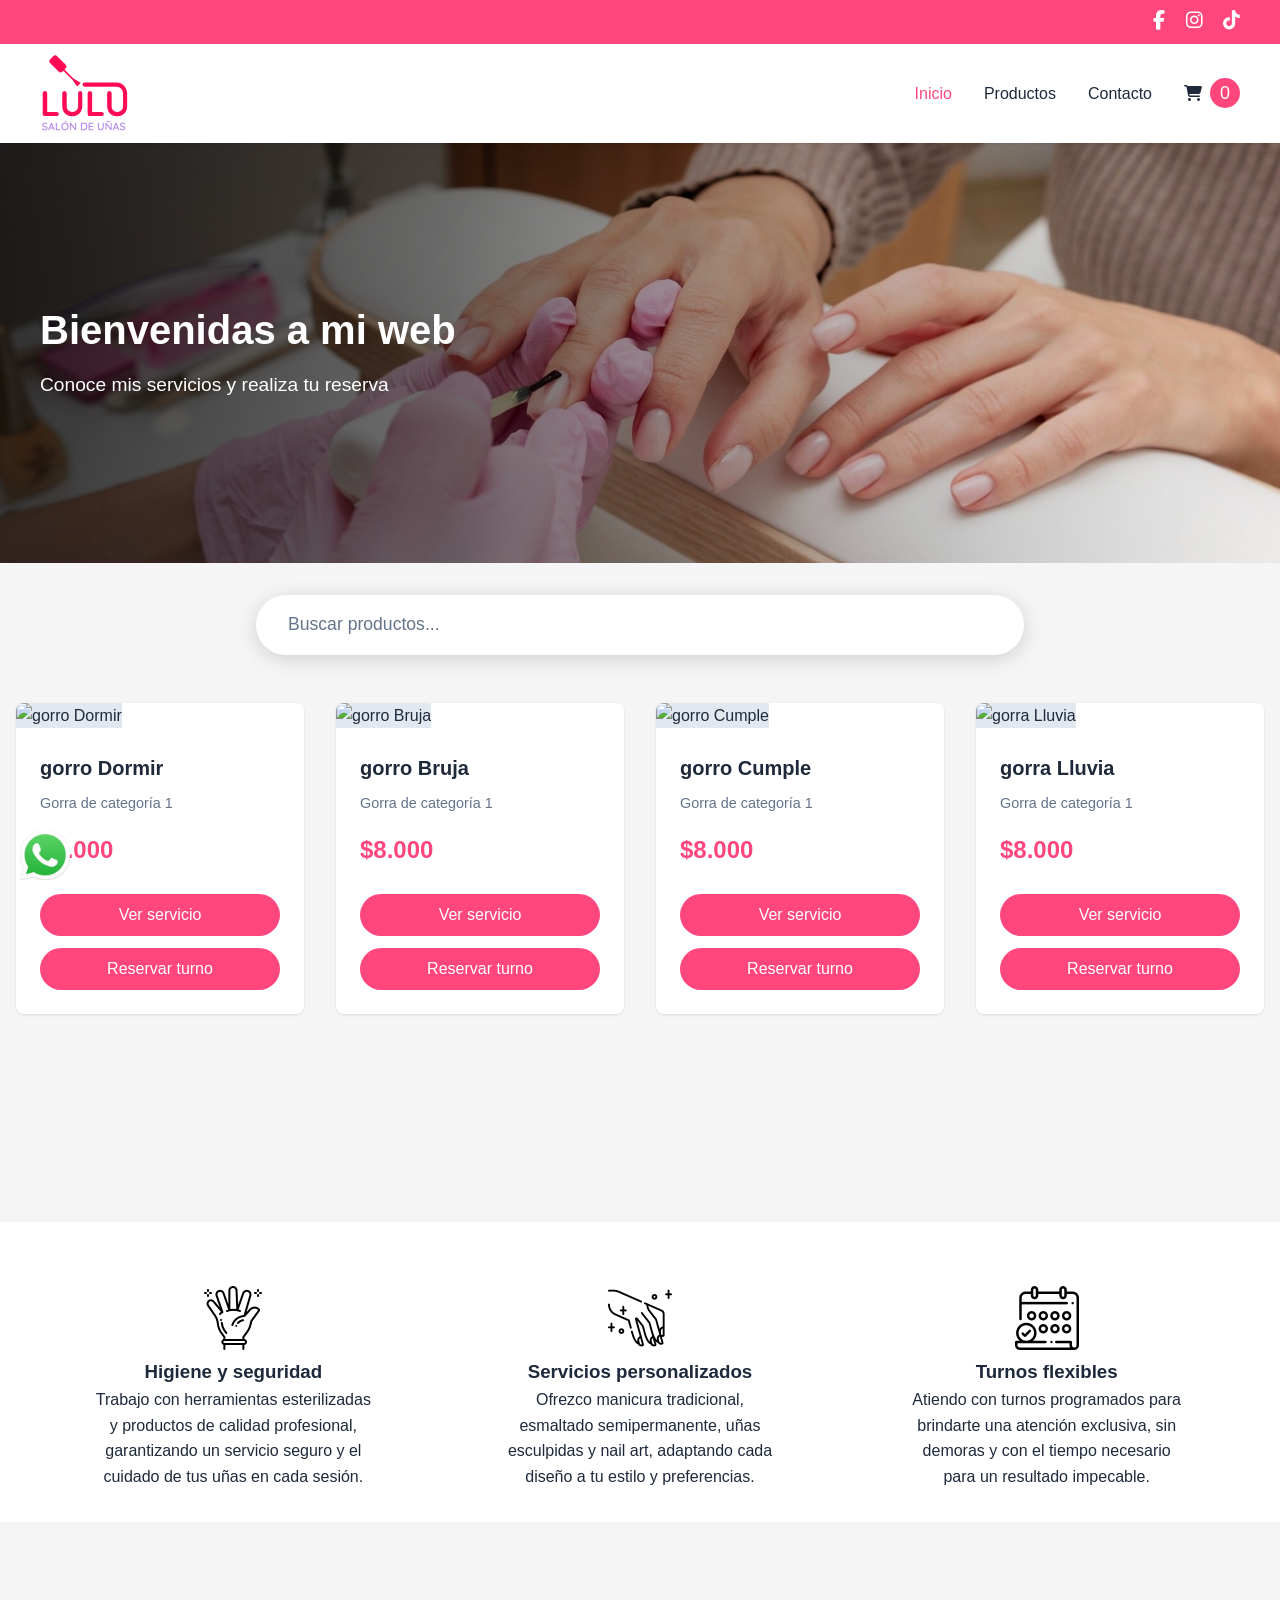
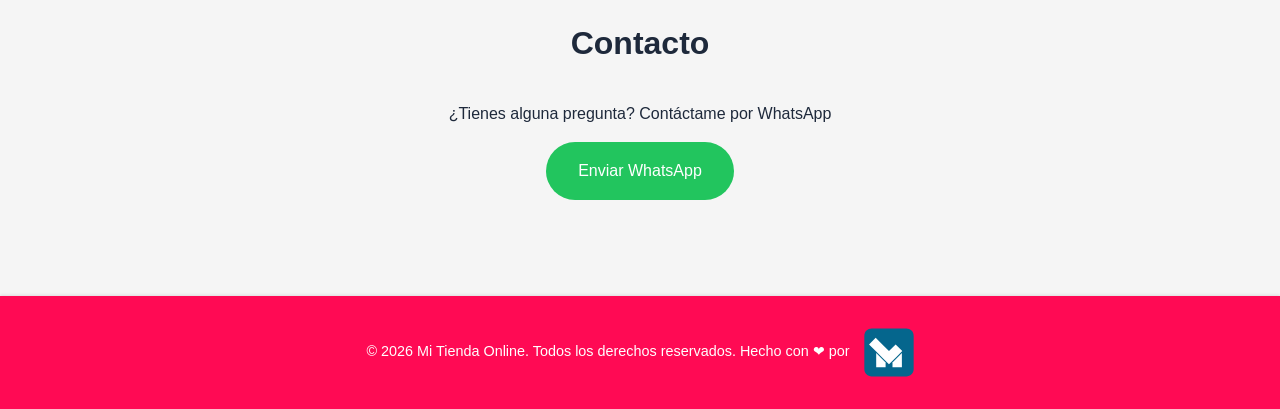
==== index.html @ e47edc1c "primer commit" ====
<!DOCTYPE html>
<html lang="es">

<head>
    <meta charset="UTF-8">
    <meta name="viewport" content="width=device-width, initial-scale=1.0">
    <meta name="description" content="Tienda online con los mejores productos. Envíos a todo el país.">
    <meta name="keywords" content="tienda, productos, ecommerce, compras online">
    <title>Mi Tienda Online - Productos de Calidad</title>
    <link rel="stylesheet" href="css/styles.css">

    <!-- CDN Font Awesome -->
    <link rel="stylesheet" href="https://cdnjs.cloudflare.com/ajax/libs/font-awesome/6.5.1/css/all.min.css"
        integrity="sha512-DTOQO9RWCH3ppGqcWaEA1BIZOC6xxalwEsw9c2QQeAIftl+Vegovlnee1c9QX4TctnWMn13TZye+giMm8e2LwA=="
        crossorigin="anonymous" referrerpolicy="no-referrer" />
</head>

<body data-page="inicio">
    <!-- Header se cargará dinámicamente -->

    <main>

        <section class="hero">
            <div class="hero-copy">
                <div class="cont1200 grid">
                <h1>Bienvenidas a mi web</h1>
                <p>Conoce mis servicios y realiza tu reserva</p>
                </div>
            </div>
        </section>


        <!--
        <section class="hero-slider">
            <div class="slider-track">

                <div class="slider-slide active">
                    <img src="img/sliders/slider1.jpeg" alt="Promoción 1">
                    <div class="slider-content">
                        <div class="slider-text cont1200">
                            <h1>Bienvenido a Nuestra Tienda</h1>
                            <p>Descubre productos de calidad al mejor precio</p>
                        </div>
                    </div>
                </div>

                <div class="slider-slide">
                    <img src="img/sliders/slider2.jpeg" alt="Promoción 2">
                    <div class="slider-content">
                        <div class="slider-text cont1200">
                            <h1>Nuevas Colecciones</h1>
                            <p>Las últimas tendencias ya están aquí</p>
                        </div>
                    </div>
                </div>

                <div class="slider-slide">
                    <img src="img/sliders/slider3.jpeg" alt="Promoción 3">
                    <div class="slider-content">
                        <div class="slider-text cont1200">
                            <h1>Ofertas Exclusivas</h1>
                            <p>Hasta 50% de descuento en productos seleccionados</p>
                        </div>
                    </div>
                </div>

                <div class="slider-slide">
                    <img src="img/sliders/slider4.jpeg" alt="Promoción 4">
                    <div class="slider-content">
                        <div class="slider-text cont1200">
                            <h1>Envíos a Todo el País</h1>
                            <p>Compra desde la comodidad de tu hogar</p>
                        </div>
                    </div>
                </div>

                <div class="slider-slide">
                    <img src="img/sliders/slider5.jpeg" alt="Promoción 4">
                    <div class="slider-content">
                        <div class="slider-text cont1200">
                            <h1>Envíos a Todo el País</h1>
                            <p>Compra desde la comodidad de tu hogar</p>
                        </div>
                    </div>
                </div>

                <div class="slider-slide">
                    <img src="img/sliders/slider6.jpeg" alt="Promoción 4">
                    <div class="slider-content">
                        <div class="slider-text cont1200">
                            <h1>Envíos a Todo el País</h1>
                            <p>Compra desde la comodidad de tu hogar</p>
                        </div>
                    </div>
                </div>
            </div>


            <button class="slider-nav prev" aria-label="Slide anterior">‹</button>
            <button class="slider-nav next" aria-label="Slide siguiente">›</button>
            
        </section>-->


        <div id="tienda"></div>

        <section class="search-section">
            <div class="search-container">
                <input type="search" id="searchInput" class="search-input" placeholder="Buscar productos..."
                    aria-label="Buscar productos">
                <button class="clear-search" id="clearSearch" aria-label="Limpiar búsqueda">✕</button>
            </div>
            <p class="search-results" id="searchResults"></p>
        </section>

        <!-- Resultados de búsqueda (solo visible cuando hay búsqueda activa) -->
        <section id="productos" class="products-section">

            <div class="products-grid" id="productsGrid">
                <!-- Los resultados de búsqueda se cargarán aquí -->
            </div>

            <div class="no-results" id="noResults">
                <p>No se encontraron productos que coincidan con tu búsqueda</p>
                <a href="#" class="shop-btn" onclick="limpiarBusqueda()">Ver todos los productos</a>
            </div>
        </section>

        <!-- Sección de Cuadros -->
        <section class="category-section" id="cuadros-section">
            <!-- Aquí puedes agregar tu banner personalizado -->
            <!-- Ejemplo: <img src="/img/banners/cuadros-banner.jpg" alt="Banner Cuadros" style="width: 100%; border-radius: 12px; margin-bottom: 2rem;"> -->

            <div class="products-grid" id="gridCat1">
                <!-- Los productos de cuadros se cargarán aquí -->
            </div>
        </section>


        <!-- Sección de Remeras -->
        <section class="category-section" id="remeras-section">
            <!-- Aquí puedes agregar tu banner personalizado -->
            <!-- Ejemplo: <img src="/img/banners/remeras-banner.jpg" alt="Banner Remeras" style="width: 100%; border-radius: 12px; margin-bottom: 2rem;"> -->


            <div class="products-grid" id="gridCat2">
                <!-- Los productos de remeras se cargarán aquí -->
            </div>
        </section>



        <!-- Sección de Deskpads -->
        <section class="category-section" id="deskpads-section">
            <!-- Aquí puedes agregar tu banner personalizado -->
            <!-- Ejemplo: <img src="/img/banners/deskpads-banner.jpg" alt="Banner Deskpads" style="width: 100%; border-radius: 12px; margin-bottom: 2rem;"> -->


            <div class="products-grid" id="gridCat3">
                <!-- Los productos de deskpads se cargarán aquí -->
            </div>
        </section>


        <!-- Sección de Otros -->
        <section class="category-section" id="otros-section">
            <!-- Aquí puedes agregar tu banner personalizado -->
            <!-- Ejemplo: <img src="/img/banners/otros-banner.jpg" alt="Banner Otros" style="width: 100%; border-radius: 12px; margin-bottom: 2rem;"> -->


            <div class="products-grid" id="gridCat4">
                <!-- Los productos de otros se cargarán aquí -->
            </div>
        </section>

    </main>

    <section class="iconos-pie">
        <div class="iconos cont1200">
    <div class="icono">
        <img loading="lazy" src="img/icono-higiene.png" alt="icono higiene y seguridad">
        <h3>Higiene y seguridad</h3>
        <p>Trabajo con herramientas esterilizadas y productos de calidad profesional,
            garantizando un servicio seguro y el cuidado de tus uñas en cada sesión.
        </p>
    </div>
    <div class="icono">
        <img loading="lazy" src="img/icono-servicios.png" alt="icono servicios de manicuria">
        <h3>Servicios personalizados</h3>
        <p>Ofrezco manicura tradicional, esmaltado semipermanente, uñas esculpidas y nail art,
            adaptando cada diseño a tu estilo y preferencias.
        </p>
    </div>
    <div class="icono">
        <img loading="lazy" src="img/icono-turnos.png" alt="icono turnos">
        <h3>Turnos flexibles</h3>
        <p>Atiendo con turnos programados para brindarte una atención exclusiva,
            sin demoras y con el tiempo necesario para un resultado impecable.
        </p>
    </div>
</div>

    </section>

    <section id="contacto" class="contact-section">
        <h2>Contacto</h2>
        <p>¿Tienes alguna pregunta? Contáctame por WhatsApp</p>
        <a href="https://wa.me/543515957014" class="whatsapp-btn" target="_blank" rel="noopener">
            Enviar WhatsApp
        </a>
    </section>
    <!-- Footer se cargará dinámicamente -->

    <script src="js/template.js"></script>
    <script src="js/marquee.js"></script>
    <script src="js/menu.js"></script>
    <script src="js/productos.js"></script>
    <script src="js/carrito.js"></script>
    <script src="js/busqueda.js"></script>
    <script src="js/productos-categorias.js"></script>
    <script src="js/hero-slider.js"></script>
</body>

</html>
---- css/styles.css ----
html {
    box-sizing: border-box;
    scroll-behavior: smooth;
}

/* Reset y Variables */
*,
*::before,
*::after {
    margin: 0;
    padding: 0;
    box-sizing: border-box;
}

:root {
    --primary-color: #ff477e;
    --primary-hover: #ff0a54;
    --secondary-color: #64748b;
    --success-color: #22c55e;
    --danger-color: #ef4444;
    --bg-color: #f5f5f5;
    --text-color: #1e293b;
    --border-color: #e2e8f0;
    --shadow: 0 1px 3px rgba(0, 0, 0, 0.1);
    --shadow-lg: 0 10px 25px rgba(0, 0, 0, 0.1);
}

.contenedor {
    width: 100%;
    max-width: 1400px;
    margin: 0 auto;
    padding: 0 1rem;
}

@media (max-width: 768px) {
    .contenedor {
        padding: 0;
    }
}

/* =========================
   Banner productos
   ========================= */

.banner {
    display: grid;
    grid-template-columns: 2fr 4fr;
    gap: 32px;
    align-items: center;
    background: var(--primary-color);
    border-radius: 16px;
    overflow: hidden;
    margin: 2rem auto;
}

/* Imagen */
.banner_imagen a {
    display: block;
}

.banner_imagen picture,
.banner_imagen img {
    width: 100%;
    height: auto;
    display: block;
}

/* Info */
.banner_info {
    display: flex;
    align-items: center;
    gap: 32px;
    color: #ffffff;
    padding: 32px;
}

/* Icono */
.banner_info_icono {
    flex-shrink: 0;
    width: 140px;
    height: 100px;
    background-color: #ffffff;
    border-radius: 12px;
    display: flex;
    align-items: center;
    justify-content: center;
}

.banner_info_icono img {
    width: 64px;
    height: 64px;
}

/* Copy */
.banner_info_copy h4 {
    margin: 0;
    font-size: 14px;
    font-weight: 600;
    letter-spacing: 0.04em;
    text-transform: uppercase;
    color: #ffffff;
}

.banner_info_copy h2 {
    margin: 1rem 0;
    font-size: 32px;
    line-height: 1.2;
    font-weight: 700;
    color: #ffffff;
    text-transform: uppercase;
    text-align: left;
}

.banner_info_copy a {
    text-decoration: none;
    display: inline-block;
}

.banner_info_copy a {
    margin: 0;
    font-size: 18px;
    text-transform: uppercase;
    font-weight: 600;
    color: #ffffff;
    display: inline-flex;
    align-items: center;
    gap: 6px;
    transition: transform 0.2s ease, opacity 0.2s ease;
}

.banner_info_copy a:hover p {
    transform: translateX(4px);
    opacity: 0.85;
}

/* =========================
   Responsive
   ========================= */

@media (max-width: 768px) {
    .banner {
        grid-template-columns: 1fr;
        margin: 1rem;
        gap: 0;
        border-radius: 12px;
    }

    .banner_info {
        align-items: center;
        justify-content: center;
    }

    .banner_info_copy {
        gap: 0;
    }

    .banner_info_copy h2 {
        font-size: 22px;
        margin: .4rem 0;
    }

    .banner_info_icono {
        width: 80px;
        height: 60px;
    }

    .banner_info_icono img {
        width: 40px;
        height: 40px;
    }

}

.banners-productos {
    display: grid;
    grid-template-columns: repeat(2, 1fr);
    gap: 32px;
}

@media (max-width: 768px) {
    .banners-productos {
        grid-template-columns: 1fr;
        margin: 1rem;
        gap: 1rem;
    }
}

.banner-productos-contenido {
    background-color: #ffffff;
    border-radius: 16px;
    display: grid;
    grid-template-columns: repeat(2, 1fr);
}

@media (max-width: 768px) {
    .banner-productos-contenido {
        grid-template-columns: 60% 40%;
    }
}

.banner-promo-info {
    display: flex;
    flex-direction: column;
    justify-content: space-between;
    padding: 50px;
}

@media (max-width: 768px) {
    .banner-promo-info {
        padding: 20px;
    }
}

.banner-promo-info h2,
.banner-promo-info h4 {
    text-transform: uppercase;
}

.banner-img1 {
    background-image: url("../img/banners/banner1.jpg");
    background-position: center center;
    background-size: cover;
    background-repeat: no-repeat;
    border-radius: 0 16px 16px 0;
}

.banner-img2 {
    background-image: url("../img/banners/banner2.jpg");
    background-position: center center;
    background-size: cover;
    background-repeat: no-repeat;
    border-radius: 0 16px 16px 0;
}

.btn {
    padding: 0.75rem 2rem;
    background: var(--primary-color);
    color: white;
    border: none;
    border-radius: 50px;
    font-size: 1rem;
    cursor: pointer;
    transition: background 0.3s;
    font-weight: 500;
    text-decoration: none;
    margin-top: 2rem;
    align-self: flex-start;
    text-transform: uppercase;
}

.btn:hover {
    background: var(--primary-hover);
}

@media (max-width: 768px) {
    .btn {
        padding: .8rem 1rem;
    }
}

body {
    font-family: -apple-system, BlinkMacSystemFont, 'Segoe UI', Roboto, Oxygen, Ubuntu, Cantarell, sans-serif;
    line-height: 1.6;
    color: var(--text-color);
    background-color: var(--bg-color);
}

.redes {
    background-color: var(--primary-color);
    padding: 0.4rem;
    text-align: right;
}

.redes a {
    color: white;
    margin-left: 1rem;
    font-size: 1.2rem;
    transition: color 0.3s;
}

@media (max-width: 768px) {
    .redes {
        text-align: center;
    }

    .redes a {
        font-size: 1.6rem;
    }
}

/* Header y Navegación */
.logo {
    display: block;
    width: 90px;
    margin: 10px 0;
}

@media (max-width: 768px) {
    .logo {
        width: 120px;
        margin: 0;
    }
}

.navbar {
    background: white;
    box-shadow: var(--shadow);
    position: sticky;
    top: 0;
    z-index: 1000;
}

.nav-container {
    max-width: 1200px;
    margin: 0 auto;
    display: flex;
    justify-content: space-between;
    align-items: center;
}

@media (max-width: 768px) {
    .nav-container {
        padding: 10px;
    }
}

/* Si no existe logo en img */

/* .logo {
    font-size: 1.5rem;
    font-weight: bold;
    color: var(--primary-color);
    text-decoration: none;
} */

.nav-menu {
    display: flex;
    gap: 2rem;
    align-items: center;
}

.nav-link {
    color: var(--text-color);
    text-decoration: none;
    transition: color 0.3s;
    font-weight: 500;
}

@media (max-width: 768px) {
    .nav-link {
        font-size: 24px;
    }
}

.nav-link:hover,
.nav-link.active {
    color: var(--primary-color);
}

.cart-link {
    position: relative;
    display: flex;
    align-items: center;
    gap: 0.5rem;
}

.cart-count {
    background: var(--primary-color);
    color: white;
    border-radius: 50%;
    width: 30px;
    height: 30px;
    display: flex;
    align-items: center;
    justify-content: center;
    font-size: 18px;
}

.menu-toggle {
    display: none;
    flex-direction: column;
    gap: 6px;
    background: none;
    border: none;
    cursor: pointer;
    padding: 1rem;
}

.menu-toggle span {
    width: 32px;
    height: 4px;
    background: var(--text-color);
    transition: all 0.3s;
    border-radius: 2px;
}

/* Hero Section */
.hero {
    height: 420px;
    padding: 4rem 1rem;
    color: white;

    background-image: url("../img/hero.png");
    background-position: center;
    background-size: cover;
    background-repeat: no-repeat;

    position: relative;
}

.hero-copy {
    position: absolute;
    inset: 0;

    display: grid;
    place-items: center;

    background: linear-gradient(to right,
            rgba(0, 0, 0, 0.75) 0%,
            rgba(0, 0, 0, 0.55) 35%,
            rgba(0, 0, 0, 0.25) 65%,
            rgba(0, 0, 0, 0) 100%);
}

@media (max-width: 768px) {
    .hero {
        height: 300px;
        padding: 2rem 1rem;
        text-align: center;
    }
}

.cont1200 {
    width: 100%;
    max-width: 1200px;
    margin: 0 auto;
}

.grid {
    display: grid;
    grid-template-columns: 1fr 1fr;
    grid-template-rows: 1fr;
}

.hero .cont1200>h1,
.hero .cont1200>p {
    grid-column: 1 / 2;
}

.hero h1 {
    font-size: 2.5rem;
    line-height: 1.2;
    margin-bottom: 1rem;
}

.hero p {
    font-size: 1.2rem;
}

/* Search Section */
.search-section {
    max-width: 800px;
    margin: 2rem auto 3rem;
    padding: 0 1rem;
    position: relative;
    z-index: 10;
}

.search-container {
    position: relative;
    display: flex;
    align-items: center;
    background: white;
    border-radius: 50px;
    box-shadow: 0 4px 20px rgba(0, 0, 0, 0.15);
    overflow: hidden;
}

.search-input {
    width: 100%;
    padding: 1.2rem 3rem 1.2rem 2rem;
    border: none;
    font-size: 1.1rem;
    font-family: inherit;
    outline: none;
    background: transparent;
}

.search-input::placeholder {
    color: var(--secondary-color);
}

.search-input::-webkit-search-cancel-button {
    display: none;
}

.clear-search {
    position: absolute;
    right: 1.5rem;
    background: var(--border-color);
    border: none;
    width: 28px;
    height: 28px;
    border-radius: 50%;
    cursor: pointer;
    display: none;
    align-items: center;
    justify-content: center;
    color: var(--secondary-color);
    font-size: 1rem;
    transition: all 0.3s;
}

.clear-search:hover {
    background: var(--secondary-color);
    color: white;
}

.clear-search.visible {
    display: flex;
}

.search-results {
    text-align: center;
    margin-top: 1rem;
    color: var(--secondary-color);
    font-size: 0.95rem;
}

.no-results {
    display: none;
    text-align: center;
    padding: 3rem 1rem;
    background: white;
    border-radius: 8px;
    box-shadow: var(--shadow);
}

.no-results.visible {
    display: block;
}

.no-results p {
    font-size: 1.2rem;
    color: var(--secondary-color);
    margin-bottom: 1.5rem;
}

/* Products Section */
.products-section,
.contact-section {
    max-width: 1200px;
    margin: 3rem auto;
    padding: 0 1rem;
}

.products-section h2,
.contact-section h2 {
    text-align: center;
    font-size: 2rem;
    margin-bottom: 2rem;
}

.products-grid {
    display: grid;
    grid-template-columns: repeat(auto-fill, minmax(280px, 1fr));
    gap: 2rem;
}

.product-card {
    background: white;
    border-radius: 8px;
    overflow: hidden;
    box-shadow: var(--shadow);
    transition: transform 0.3s, box-shadow 0.3s;
    display: flex;
    flex-direction: column;
    justify-content: space-between;
}

.product-card:hover {
    transform: translateY(-5px);
    box-shadow: var(--shadow-lg);
}

.product-gallery-container {
    position: relative;
    width: 100%;
    height: 250px;
    overflow: hidden;
    background: var(--border-color);
}

.product-gallery {
    position: relative;
    width: 100%;
    height: 100%;
}

.gallery-image {
    position: absolute;
    top: 0;
    left: 0;
    width: 100%;
    height: 100%;
    object-fit: cover;
    opacity: 0;
    transition: opacity 0.5s ease-in-out;
}

.gallery-image.active {
    opacity: 1;
    z-index: 1;
}

.gallery-dots {
    position: absolute;
    bottom: 10px;
    left: 50%;
    transform: translateX(-50%);
    display: flex;
    gap: 6px;
    z-index: 2;
}

.gallery-dot {
    width: 8px;
    height: 8px;
    border-radius: 50%;
    background: rgba(255, 255, 255, 0.5);
    border: none;
    cursor: pointer;
    transition: all 0.3s;
    padding: 0;
}

.gallery-dot:hover {
    background: rgba(255, 255, 255, 0.8);
    transform: scale(1.2);
}

.gallery-dot.active {
    background: white;
    width: 20px;
    border-radius: 4px;
}

.gallery-link {
    position: absolute;
    top: 0;
    left: 0;
    width: 100%;
    height: 100%;
    z-index: 1;
}

.product-link {
    text-decoration: none;
    color: inherit;
    display: block;
}

.product-image {
    width: 100%;
    height: 250px;
    object-fit: cover;
    background: var(--border-color);
}

.product-info {
    padding: 1.5rem;
    flex: 1;
}

.product-title {
    font-size: 1.25rem;
    margin-bottom: 0.5rem;
    color: var(--text-color);
}

.product-description {
    color: var(--secondary-color);
    margin-bottom: 1rem;
    font-size: 0.9rem;
}

.product-price {
    font-size: 1.5rem;
    color: var(--primary-color);
    font-weight: bold;
    margin-bottom: 0;
}

.product-actions {
    padding: 0 1.5rem 1.5rem;
    display: flex;
    flex-direction: column;
    gap: 0.75rem;
}

.view-product-btn {
    width: 100%;
    padding: 0.75rem;
    background: white;
    color: var(--primary-color);
    border: 2px solid var(--primary-color);
    border-radius: 50px;
    font-size: 1rem;
    cursor: pointer;
    transition: all 0.3s;
    font-weight: 500;
    text-decoration: none;
    text-align: center;
    display: block;
}

.view-product-btn:hover {
    background: var(--primary-color);
    color: white;
}

.add-to-cart-btn {
    width: 100%;
    padding: 0.75rem;
    background: var(--primary-color);
    color: white;
    border: none;
    border-radius: 50px;
    font-size: 1rem;
    cursor: pointer;
    transition: background 0.3s;
    font-weight: 500;
}

.add-to-cart-btn:hover {
    background: var(--primary-hover);
}

/* Contact Section */
.contact-section {
    text-align: center;
    padding: 3rem 1rem;
}

.contact-page {
    max-width: 1200px;
    margin: 3rem auto;
    padding: 0 1rem;
}

.contact-grid {
    display: grid;
    grid-template-columns: 1fr 1fr;
    gap: 2rem;
    align-items: start;
}

.contact-container {
    background: white;
    border-radius: 8px;
    padding: 2rem;
    box-shadow: var(--shadow-lg);
}

.contact-container h1 {
    text-align: center;
    margin-bottom: 1rem;
    color: var(--text-color);
}

.contact-intro {
    text-align: center;
    color: var(--secondary-color);
    margin-bottom: 2rem;
    line-height: 1.6;
}

/* Mapa de contacto */
.contact-map-container {
    background: white;
    border-radius: 8px;
    padding: 2rem;
    box-shadow: var(--shadow-lg);
    display: flex;
    flex-direction: column;
    height: 100%;
}

.contact-map-container h2 {
    font-size: 1.5rem;
    color: var(--text-color);
    margin-bottom: 1.5rem;
    display: flex;
    align-items: center;
    gap: 0.5rem;
}

.contact-map-container h2 i {
    color: var(--primary-color);
}

.contact-map {
    flex: 1;
    min-height: 350px;
    border-radius: 8px;
    overflow: hidden;
    border: 1px solid var(--border-color);
}

.contact-map iframe {
    display: block;
    width: 100%;
    height: 100%;
    min-height: 350px;
}

.contact-address {
    margin-top: 1rem;
    padding-top: 1rem;
    border-top: 1px solid var(--border-color);
}

.contact-address p {
    color: var(--secondary-color);
    font-size: 0.95rem;
    display: flex;
    align-items: center;
    gap: 0.5rem;
    margin: 0;
}

.contact-address i {
    color: var(--primary-color);
}

@media (max-width: 768px) {
    .contact-grid {
        grid-template-columns: 1fr;
    }

    .contact-map {
        min-height: 300px;
    }

    .contact-map iframe {
        min-height: 300px;
    }
}

.contact-form .form-group {
    margin-bottom: 1.5rem;
}

.contact-form label {
    display: block;
    margin-bottom: 0.5rem;
    font-weight: 500;
    color: var(--text-color);
}

.contact-form input,
.contact-form textarea {
    width: 100%;
    padding: 0.75rem;
    border: 1px solid var(--border-color);
    border-radius: 50px;
    font-family: inherit;
    font-size: 1rem;
    transition: border-color 0.3s;
}

.contact-form input:focus,
.contact-form textarea:focus {
    outline: none;
    border-color: var(--primary-color);
}

.contact-form textarea {
    resize: vertical;
    min-height: 120px;
}

.submit-contact-btn {
    width: 100%;
    padding: 1rem;
    background: var(--success-color);
    color: white;
    border: none;
    border-radius: 50px;
    font-size: 1.1rem;
    cursor: pointer;
    font-weight: 600;
    transition: all 0.3s;
    display: flex;
    align-items: center;
    justify-content: center;
    gap: 0.5rem;
}

.submit-contact-btn:hover {
    background: #16a34a;
    transform: translateY(-2px);
    box-shadow: var(--shadow-lg);
}

.whatsapp-btn {
    display: inline-block;
    padding: 1rem 2rem;
    background: var(--success-color);
    color: white;
    text-decoration: none;
    border-radius: 50px;
    margin-top: 1rem;
    font-weight: 500;
    transition: background 0.3s;
}

.whatsapp-btn:hover {
    background: #16a34a;
}

/* Cart Page */
.cart-page {
    max-width: 1200px;
    margin: 2rem auto;
    padding: 0 1rem;
}

.cart-page h1 {
    margin-bottom: 2rem;
}

.cart-container {
    display: grid;
    grid-template-columns: 1fr 350px;
    gap: 2rem;
    margin-bottom: 2rem;
}

.cart-items {
    background: white;
    border-radius: 8px;
    padding: 1.5rem;
    box-shadow: var(--shadow);
}

.cart-item {
    display: flex;
    gap: 1rem;
    padding: 1rem 0;
    border-bottom: 1px solid var(--border-color);
}

.cart-item:last-child {
    border-bottom: none;
}

.item-image {
    width: 80px;
    height: 80px;
    object-fit: cover;
    border-radius: 50px;
    background: var(--border-color);
}

.item-details {
    flex: 1;
}

.item-title {
    font-weight: 600;
    margin-bottom: 0.5rem;
}

.item-price {
    color: var(--primary-color);
    font-weight: bold;
}

.item-controls {
    display: flex;
    align-items: center;
    gap: 0.5rem;
    margin-top: 0.5rem;
}

.qty-btn {
    width: 30px;
    height: 30px;
    border: 1px solid var(--border-color);
    background: white;
    cursor: pointer;
    border-radius: 3px;
    transition: background 0.3s;
}

.qty-btn:hover {
    background: var(--bg-color);
}

.qty-display {
    padding: 0.25rem 0.75rem;
    border: 1px solid var(--border-color);
    border-radius: 3px;
}

.remove-btn {
    background: var(--danger-color);
    color: white;
    border: none;
    padding: 0.5rem 1rem;
    border-radius: 3px;
    cursor: pointer;
    font-size: 0.85rem;
    margin-left: auto;
    transition: background 0.3s;
}

.remove-btn:hover {
    background: #dc2626;
}

.cart-summary {
    background: white;
    border-radius: 8px;
    padding: 1.5rem;
    box-shadow: var(--shadow);
    height: fit-content;
}

.cart-summary h2 {
    margin-bottom: 1rem;
    font-size: 1.5rem;
}

.summary-row {
    display: flex;
    justify-content: space-between;
    padding: 0.75rem 0;
    border-bottom: 1px solid var(--border-color);
}

.summary-row.total {
    font-size: 1.25rem;
    font-weight: bold;
    border-top: 2px solid var(--border-color);
    border-bottom: none;
    margin-top: 0.5rem;
}

.checkout-btn {
    width: 100%;
    padding: 1rem;
    background: var(--primary-color);
    color: white;
    border: none;
    border-radius: 50px;
    font-size: 1rem;
    cursor: pointer;
    margin-top: 1rem;
    font-weight: 600;
    transition: background 0.3s;
}

.checkout-btn:hover {
    background: var(--primary-hover);
}

.checkout-btn:disabled {
    background: var(--secondary-color);
    cursor: not-allowed;
}

/* Checkout Form */
.checkout-form {
    background: white;
    border-radius: 8px;
    padding: 2rem;
    box-shadow: var(--shadow);
}

.checkout-form.hidden {
    display: none;
}

.checkout-form h2 {
    margin-bottom: 1.5rem;
}

.form-group {
    margin-bottom: 1.5rem;
}

.form-group label {
    display: block;
    margin-bottom: 0.5rem;
    font-weight: 500;
}

.form-group input,
.form-group textarea {
    width: 100%;
    padding: 0.75rem;
    border: 1px solid var(--border-color);
    border-radius: 50px;
    font-family: inherit;
    font-size: 1rem;
}

.form-group input:focus,
.form-group textarea:focus {
    outline: none;
    border-color: var(--primary-color);
}

.submit-btn {
    width: 100%;
    padding: 1rem;
    background: var(--success-color);
    color: white;
    border: none;
    border-radius: 50px;
    font-size: 1rem;
    cursor: pointer;
    font-weight: 600;
    transition: background 0.3s;
}

.submit-btn:hover {
    background: #16a34a;
}

.seguro {
    text-align: center;
    color: var(--secondary-color);
    font-size: 0.9rem;
    margin-top: 1rem;
}

/* Empty Cart */
.empty-cart {
    text-align: center;
    padding: 3rem;
}

.empty-cart p {
    margin-bottom: 1rem;
    color: var(--secondary-color);
}

.shop-btn {
    display: inline-block;
    padding: 0.75rem 1.5rem;
    background: var(--primary-color);
    color: white;
    text-decoration: none;
    border-radius: 50px;
    transition: background 0.3s;
}

.shop-btn:hover {
    background: var(--primary-hover);
}

/* Footer */
footer {
    background: var(--primary-hover);
    text-align: center;
    padding: 2rem;
    box-shadow: 0 -1px 3px rgba(0, 0, 0, 0.1);
}

footer p {
    color: white;
    font-size: 0.9rem;
}

/* Whatsapp */
.whatsapp img {
    width: 50px;
    position: fixed;
    bottom: 20px;
    left: 20px;
}

@media (max-width: 768px) {
    .whatsapp img {
        bottom: 10px;
        left: 10px;
    }
}

.devBy {
    width: 50px;
    vertical-align: middle;
    margin-left: 10px;
}

@media (max-width: 768px) {
    .devBy {
        margin-top: 10px;
        margin-left: 0;
    }
}

/* Responsive */
@media (max-width: 768px) {
    .menu-toggle {
        display: flex;
    }

    .nav-menu {
        position: fixed;
        top: 0;
        right: -100%;
        height: 100vh;
        width: 80%;
        max-width: 300px;
        background: white;
        flex-direction: column;
        padding: 5rem 2rem 2rem;
        box-shadow: -2px 0 10px rgba(0, 0, 0, 0.1);
        transition: right 0.3s;
        align-items: flex-start;
        gap: 1.5rem;
    }

    .nav-menu.active {
        right: 0;
    }

    .menu-toggle.active span:nth-child(1) {
        transform: rotate(45deg) translate(5px, 5px);
    }

    .menu-toggle.active span:nth-child(2) {
        opacity: 0;
    }

    .menu-toggle.active span:nth-child(3) {
        transform: rotate(-45deg) translate(7px, -7px);
    }

    .hero h1 {
        font-size: 1.75rem;
    }

    .hero p {
        font-size: 1rem;
    }

    .search-section {
        margin: 2rem auto 2rem;
    }

    .search-input {
        padding: 1rem 3rem 1rem 1.5rem;
        font-size: 1rem;
    }

    .products-grid {
        grid-template-columns: repeat(auto-fill, minmax(250px, 1fr));
    }

    .cart-container {
        grid-template-columns: 1fr;
    }

    .cart-item {
        flex-direction: column;
    }

    .item-image {
        width: 100%;
        height: 200px;
    }

    .item-controls {
        flex-wrap: wrap;
    }

    .remove-btn {
        margin-left: 0;
        width: 100%;
    }

    .grid {
        grid-template-columns: 1fr;
    }
}

@media (max-width: 480px) {
    .products-grid {
        grid-template-columns: 1fr;
    }

    .nav-menu {
        width: 100%;
    }
}

/* Thank You Page */
.thank-you-page {
    max-width: 800px;
    margin: 2rem auto;
    padding: 0 1rem;
}

.success-container {
    background: white;
    border-radius: 8px;
    padding: 3rem 2rem;
    box-shadow: var(--shadow-lg);
    text-align: center;
}

.success-icon {
    width: 80px;
    height: 80px;
    margin: 0 auto 1.5rem;
    color: var(--success-color);
}

.success-container h1 {
    color: var(--success-color);
    margin-bottom: 1rem;
    font-size: 2rem;
}

.success-message {
    font-size: 1.1rem;
    color: var(--secondary-color);
    margin-bottom: 2rem;
    line-height: 1.6;
}

.info-box {
    background: #f0f9ff;
    border-left: 4px solid var(--primary-color);
    padding: 1.5rem;
    margin: 2rem 0;
    text-align: left;
    border-radius: 50px;
}

.info-box h2 {
    color: var(--primary-color);
    margin-bottom: 0.75rem;
    font-size: 1.25rem;
}

.info-box p {
    color: var(--text-color);
    line-height: 1.6;
}

.payment-section {
    margin: 2rem 0;
    text-align: left;
}

.payment-section h2 {
    text-align: center;
    margin-bottom: 1rem;
    color: var(--text-color);
    font-size: 1.5rem;
}

.payment-intro {
    text-align: center;
    color: var(--secondary-color);
    margin-bottom: 1.5rem;
}

.payment-table {
    width: 100%;
    border-collapse: collapse;
    margin: 1.5rem 0;
    background: var(--bg-color);
    border-radius: 8px;
    overflow: hidden;
}

.payment-table td {
    padding: 1rem;
    border-bottom: 1px solid var(--border-color);
}

.payment-table tr:last-child td {
    border-bottom: none;
}

.table-label {
    font-weight: 600;
    color: var(--secondary-color);
    width: 40%;
}

.table-value {
    color: var(--text-color);
    font-size: 1.1rem;
}

.alias-highlight {
    color: var(--primary-color);
    font-size: 1.2rem;
    display: inline-block;
    margin-right: 0.5rem;
}

.copy-btn {
    background: var(--primary-color);
    color: white;
    border: none;
    padding: 0.4rem 1rem;
    border-radius: 4px;
    cursor: pointer;
    font-size: 0.9rem;
    transition: background 0.3s;
}

.copy-btn:hover {
    background: var(--primary-hover);
}

.copy-btn.copied {
    background: var(--success-color);
}

.amount-box {
    background: linear-gradient(135deg, var(--primary-color), var(--primary-hover));
    color: white;
    padding: 1.5rem;
    border-radius: 8px;
    margin-top: 1.5rem;
    text-align: center;
}

.amount-label {
    font-size: 1rem;
    margin-bottom: 0.5rem;
    opacity: 0.9;
}

.amount-value {
    font-size: 2rem;
    font-weight: bold;
}

.actions {
    display: flex;
    gap: 1rem;
    justify-content: center;
    margin-top: 2rem;
    flex-wrap: wrap;
}

.btn-primary,
.btn-secondary {
    padding: 1rem 2rem;
    border-radius: 50px;
    text-decoration: none;
    font-weight: 600;
    transition: all 0.3s;
    display: inline-block;
}

.btn-primary {
    background: var(--primary-color);
    color: white;
}

.btn-primary:hover {
    background: var(--primary-hover);
    transform: translateY(-2px);
    box-shadow: var(--shadow-lg);
}

.btn-secondary {
    background: var(--success-color);
    color: white;
}

.btn-secondary:hover {
    background: #16a34a;
    transform: translateY(-2px);
    box-shadow: var(--shadow-lg);
}

@media (max-width: 768px) {
    .success-container {
        padding: 2rem 1rem;
    }

    .success-container h1 {
        font-size: 1.5rem;
    }

    .payment-table td {
        padding: 0.75rem;
        font-size: 0.95rem;
    }

    .table-label {
        width: 35%;
    }

    .alias-highlight {
        font-size: 1rem;
        display: block;
        margin-bottom: 0.5rem;
    }

    .copy-btn {
        display: block;
        width: 100%;
    }

    .actions {
        flex-direction: column;
    }

    .btn-primary,
    .btn-secondary {
        width: 100%;
        text-align: center;
    }
}

/* Product Detail Page */
.product-detail-page {
    max-width: 1200px;
    margin: 2rem auto;
    padding: 0;
}

@media (max-width: 768px) {
    .product-detail-page {
        padding: 10px;
    }
}

.breadcrumb {
    display: flex;
    gap: 0.5rem;
    margin-bottom: 2rem;
    font-size: 0.9rem;
    color: var(--secondary-color);
    flex-wrap: wrap;
}

.breadcrumb a {
    color: var(--primary-color);
    text-decoration: none;
    transition: color 0.3s;
}

.breadcrumb a:hover {
    color: var(--primary-hover);
}

.product-detail-container {
    background: white;
    border-radius: 8px;
    padding: 2rem;
    box-shadow: var(--shadow-lg);
    margin-bottom: 3rem;
}

@media (max-width: 768px) {
    .product-detail-container {
        padding: 0;
    }
}

.product-detail-grid {
    display: grid;
    grid-template-columns: 1fr 1fr;
    gap: 3rem;
}

.product-detail-image {
    width: 100%;
    height: auto;
    border-radius: 8px;
    background: var(--border-color);
}

.product-detail-info h1 {
    font-size: 2rem;
    margin-bottom: 1rem;
    color: var(--text-color);
}

.product-category {
    display: inline-block;
    background: var(--bg-color);
    color: var(--primary-color);
    padding: 0.25rem 0.75rem;
    border-radius: 20px;
    font-size: 0.85rem;
    font-weight: 500;
}

.product-detail-price {
    font-size: 2.5rem;
    color: var(--primary-color);
    font-weight: bold;
    margin: 1rem 0;
}

.product-stock {
    color: var(--success-color);
    font-weight: 500;
    margin-bottom: 1rem;
}

.product-stock.low {
    color: #f59e0b;
}

.product-stock.out {
    color: var(--danger-color);
}

.product-detail-description {
    color: var(--secondary-color);
    line-height: 1.8;
    margin-bottom: 1.5rem;
    font-size: 1.05rem;
}

.product-features {
    margin: 2rem 0;
}

.product-features h3 {
    margin-bottom: 1rem;
    color: var(--text-color);
}

.product-features ul {
    list-style: none;
    padding: 0;
}

.product-features li {
    padding: 0.75rem 0;
    border-bottom: 1px solid var(--border-color);
    display: flex;
    align-items: center;
    gap: 0.75rem;
}

.product-features li:before {
    content: "✓";
    color: var(--success-color);
    font-weight: bold;
    font-size: 1.2rem;
}

.product-features li:last-child {
    border-bottom: none;
}

.quantity-selector {
    display: flex;
    align-items: center;
    gap: 1rem;
    margin: 1.5rem 0;
}

.quantity-selector label {
    font-weight: 500;
}

.quantity-controls {
    display: flex;
    align-items: center;
    gap: 0.5rem;
}

.quantity-btn {
    width: 40px;
    height: 40px;
    border: 2px solid var(--primary-color);
    background: white;
    color: var(--primary-color);
    cursor: pointer;
    border-radius: 50px;
    font-size: 1.2rem;
    transition: all 0.3s;
    font-weight: bold;
}

.quantity-btn:hover {
    background: var(--primary-color);
    color: white;
}

.quantity-value {
    font-size: 1.25rem;
    font-weight: bold;
    min-width: 40px;
    text-align: center;
}

.product-actions-detail {
    display: flex;
    gap: 1rem;
    margin-top: 2rem;
    flex-wrap: wrap;
}

.btn-add-cart,
.btn-go-cart {
    flex: 1;
    padding: 1rem 2rem;
    background: var(--primary-color);
    color: white;
    border: none;
    border-radius: 50px;
    font-size: 1.1rem;
    cursor: pointer;
    font-weight: 600;
    transition: all 0.3s;
    text-decoration: none;
    display: inline-flex;
    align-items: center;
    justify-content: center;
    gap: 0.5rem;
}

.btn-add-cart:hover,
.btn-go-cart:hover {
    background: var(--primary-hover);
    transform: translateY(-2px);
    box-shadow: var(--shadow-lg);
}

.btn-add-cart:disabled {
    background: var(--secondary-color);
    cursor: not-allowed;
    transform: none;
}

.btn-buy-now {
    padding: 1rem 2rem;
    background: var(--success-color);
    color: white;
    border: none;
    border-radius: 50px;
    font-size: 1.1rem;
    cursor: pointer;
    font-weight: 600;
    transition: all 0.3s;
}

.btn-buy-now:hover {
    background: #16a34a;
    transform: translateY(-2px);
    box-shadow: var(--shadow-lg);
}

.product-navigation {
    display: flex;
    justify-content: space-between;
    margin-top: 2rem;
    padding-top: 2rem;
    border-top: 1px solid var(--border-color);
}

.nav-product-btn {
    display: flex;
    align-items: center;
    gap: 0.5rem;
    padding: 0.75rem 1.5rem;
    background: var(--bg-color);
    color: var(--primary-color);
    text-decoration: none;
    border-radius: 50px;
    transition: all 0.3s;
    font-weight: 500;
}

.nav-product-btn:hover {
    background: var(--primary-color);
    color: white;
    transform: translateX(5px);
}

.nav-product-btn.prev:hover {
    transform: translateX(-5px);
}

.related-products {
    margin-top: 3rem;
}

.related-products h2 {
    text-align: center;
    margin-bottom: 2rem;
    font-size: 1.75rem;
}

@media (max-width: 768px) {
    .product-detail-grid {
        padding: 20px;
        grid-template-columns: 1fr;
        gap: 2rem;
    }

    .product-detail-info h1 {
        font-size: 1.5rem;
    }

    .product-detail-price {
        font-size: 2rem;
    }

    .product-actions-detail {
        flex-direction: column;
    }

    .product-navigation {
        flex-direction: column;
        gap: 1rem;
    }

    .nav-product-btn {
        justify-content: center;
    }
}

/* Estilos adicionales para la galería de imágenes en producto-detalle.css */
/* Agregar estos estilos al archivo styles.css existente */

/* Contenedor de imagen principal */
.main-image-wrapper {
    position: relative;
    width: 100%;
    background: var(--border-color);
    border-radius: 8px;
    overflow: hidden;
}

.product-detail-image {
    width: 100%;
    height: auto;
    display: block;
    transition: opacity 0.3s ease;
}

/* Botones de navegación de la galería */
.gallery-nav-btn {
    position: absolute;
    top: 50%;
    transform: translateY(-50%);
    background: rgba(0, 0, 0, 0.5);
    color: white;
    border: none;
    width: 50px;
    height: 50px;
    border-radius: 50%;
    font-size: 2rem;
    cursor: pointer;
    transition: all 0.3s;
    display: flex;
    align-items: center;
    justify-content: center;
    z-index: 10;
    font-family: Arial, sans-serif;
    line-height: 1;
}

.gallery-nav-btn:hover {
    background: rgba(0, 0, 0, 0.8);
    transform: translateY(-50%) scale(1.1);
}

.gallery-nav-btn.prev-img {
    left: 1rem;
}

.gallery-nav-btn.next-img {
    right: 1rem;
}

/* Contador de imágenes */
.image-counter {
    position: absolute;
    bottom: 1rem;
    right: 1rem;
    background: rgba(0, 0, 0, 0.7);
    color: white;
    padding: 0.5rem 1rem;
    border-radius: 20px;
    font-size: 0.9rem;
    font-weight: 500;
}

/* Contenedor de miniaturas */
.thumbnails-container {
    display: flex;
    gap: 0.75rem;
    margin-top: 1rem;
    overflow-x: auto;
    padding: 0.5rem 0;
}

.thumbnails-container::-webkit-scrollbar {
    height: 6px;
}

.thumbnails-container::-webkit-scrollbar-track {
    background: var(--border-color);
    border-radius: 3px;
}

.thumbnails-container::-webkit-scrollbar-thumb {
    background: var(--primary-color);
    border-radius: 3px;
}

/* Miniaturas */
.thumbnail {
    min-width: 80px;
    width: 80px;
    height: 80px;
    object-fit: cover;
    border: 2px solid var(--border-color);
    border-radius: 50px;
    cursor: pointer;
    transition: all 0.3s;
    opacity: 0.6;
}

.thumbnail:hover {
    opacity: 1;
    border-color: var(--primary-color);
    transform: scale(1.05);
}

.thumbnail.active {
    opacity: 1;
    border-color: var(--primary-color);
    box-shadow: 0 0 0 2px rgba(37, 99, 235, 0.2);
}

/* Responsive - Mobile */
@media (max-width: 768px) {
    .gallery-nav-btn {
        width: 40px;
        height: 40px;
        font-size: 1.5rem;
    }

    .gallery-nav-btn.prev-img {
        left: 0.5rem;
    }

    .gallery-nav-btn.next-img {
        right: 0.5rem;
    }

    .image-counter {
        bottom: 0.5rem;
        right: 0.5rem;
        padding: 0.4rem 0.8rem;
        font-size: 0.85rem;
    }

    .thumbnail {
        min-width: 60px;
        width: 60px;
        height: 60px;
    }

    .thumbnails-container {
        gap: 0.5rem;
    }
}

/* Efecto de zoom al pasar el mouse sobre la imagen principal (opcional) */
@media (min-width: 769px) {
    .main-image-wrapper {
        overflow: hidden;
        width: auto;
    }

    .product-detail-image {
        transition: transform 0.3s ease, opacity 0.3s ease;
    }

    .main-image-wrapper:hover .product-detail-image {
        transform: scale(1.05);
    }
}

/* Estilos para las secciones de categorías */
.category-section {
    max-width: 1400px;
    margin: 3rem auto;
    padding: 0 1rem;
}

.category-header {
    display: flex;
    justify-content: space-between;
    align-items: center;
    margin-bottom: 2rem;
    padding-bottom: 1rem;
    border-bottom: 3px solid var(--primary-color);
}

.category-title {
    font-size: 2rem;
    color: var(--text-color);
    margin: 0;
}

.view-all-link {
    color: var(--primary-color);
    text-decoration: none;
    font-weight: 600;
    transition: color 0.3s;
}

.view-all-link:hover {
    color: var(--primary-hover);
}

/* Banner de categoría */
.category-banner {
    width: 100%;
    height: 250px;
    background: linear-gradient(135deg, var(--primary-color), var(--primary-hover));
    border-radius: 12px;
    margin-bottom: 2rem;
    display: flex;
    align-items: center;
    justify-content: center;
    overflow: hidden;
    position: relative;
}

.category-banner img {
    width: 100%;
    height: 100%;
    object-fit: cover;
}

.category-banner-content {
    position: absolute;
    text-align: center;
    color: white;
    padding: 2rem;
}

.category-banner-content h2 {
    font-size: 2.5rem;
    margin-bottom: 0.5rem;
    text-shadow: 2px 2px 4px rgba(0, 0, 0, 0.3);
}

.category-banner-content p {
    font-size: 1.2rem;
    text-shadow: 1px 1px 2px rgba(0, 0, 0, 0.3);
}

/* Ocultar secciones cuando hay búsqueda activa */
body.searching .category-section {
    display: none;
}

body.searching .products-section {
    display: block;
}

.products-section {
    display: none;
}

body.searching .products-section {
    display: block;
}

@media (max-width: 768px) {
    .category-title {
        font-size: 1.5rem;
    }

    .category-banner {
        height: 150px;
    }

    .category-banner-content h2 {
        font-size: 1.5rem;
    }

    .category-banner-content p {
        font-size: 1rem;
    }
}

/* FAQ Page Styles */
.faq-page {
    max-width: 900px;
    margin: 2rem auto;
    padding: 0 1rem;
}

.faq-container {
    background: white;
    border-radius: 12px;
    box-shadow: var(--shadow-lg);
    overflow: hidden;
}

.faq-header {
    text-align: center;
    padding: 3rem 2rem 2rem;
    background: linear-gradient(135deg, var(--primary-color), var(--primary-hover));
    color: white;
}

.faq-header h1 {
    margin-bottom: 1rem;
    font-size: 2.5rem;
}

.faq-intro {
    font-size: 1.1rem;
    opacity: 0.95;
    line-height: 1.6;
}

.faq-intro a {
    color: white;
    text-decoration: underline;
    font-weight: 600;
}

.faq-sections {
    padding: 2rem;
}

.faq-section {
    margin-bottom: 3rem;
}

.faq-section:last-child {
    margin-bottom: 0;
}

.section-title {
    display: flex;
    align-items: center;
    gap: 0.75rem;
    font-size: 1.5rem;
    color: var(--text-color);
    margin-bottom: 1.5rem;
    padding-bottom: 0.75rem;
    border-bottom: 2px solid var(--border-color);
}

.section-title i {
    color: var(--primary-color);
    font-size: 1.3rem;
}

.faq-item {
    margin-bottom: 1rem;
    border: 1px solid var(--border-color);
    border-radius: 8px;
    overflow: hidden;
    transition: all 0.3s ease;
}

.faq-item:hover {
    border-color: var(--primary-color);
    box-shadow: 0 2px 8px rgba(37, 99, 235, 0.1);
}

.faq-item.active {
    border-color: var(--primary-color);
}

.faq-question {
    width: 100%;
    display: flex;
    justify-content: space-between;
    align-items: center;
    padding: 1.25rem 1.5rem;
    background: white;
    border: none;
    text-align: left;
    font-size: 1.1rem;
    font-weight: 600;
    color: var(--text-color);
    cursor: pointer;
    transition: all 0.3s ease;
}

.faq-question:hover {
    background: var(--bg-color);
}

.faq-item.active .faq-question {
    background: var(--bg-color);
    color: var(--primary-color);
}

.faq-question span {
    flex: 1;
    padding-right: 1rem;
}

.faq-question i {
    color: var(--primary-color);
    font-size: 1rem;
    transition: transform 0.3s ease;
}

.faq-answer {
    max-height: 0;
    overflow: hidden;
    transition: max-height 0.4s ease;
    background: white;
}

.faq-answer p,
.faq-answer ul,
.faq-answer ol {
    padding: 0 1.5rem 1.5rem;
    margin: 0;
    line-height: 1.8;
    color: var(--secondary-color);
}

.faq-answer p {
    margin-bottom: 0.75rem;
}

.faq-answer p:last-child {
    margin-bottom: 0;
}

.faq-answer ul,
.faq-answer ol {
    padding-left: 3rem;
    padding-top: 0.5rem;
}

.faq-answer li {
    margin-bottom: 0.5rem;
}

.faq-answer strong {
    color: var(--text-color);
    font-weight: 600;
}

.faq-answer a {
    color: var(--primary-color);
    text-decoration: none;
    font-weight: 500;
}

.faq-answer a:hover {
    text-decoration: underline;
}

.faq-footer {
    text-align: center;
    padding: 3rem 2rem;
    background: var(--bg-color);
    border-top: 1px solid var(--border-color);
}

.faq-footer h3 {
    font-size: 1.75rem;
    margin-bottom: 0.75rem;
    color: var(--text-color);
}

.faq-footer p {
    font-size: 1.1rem;
    color: var(--secondary-color);
    margin-bottom: 2rem;
}

.faq-cta {
    display: flex;
    gap: 1rem;
    justify-content: center;
    flex-wrap: wrap;
}

.faq-cta .btn-primary,
.faq-cta .btn-secondary {
    padding: 1rem 2rem;
    border-radius: 8px;
    text-decoration: none;
    font-weight: 600;
    font-size: 1rem;
    transition: all 0.3s;
    display: inline-flex;
    align-items: center;
    gap: 0.5rem;
}

.faq-cta .btn-primary {
    background: var(--primary-color);
    color: white;
}

.faq-cta .btn-primary:hover {
    background: var(--primary-hover);
    transform: translateY(-2px);
    box-shadow: var(--shadow-lg);
}

.faq-cta .btn-secondary {
    background: var(--success-color);
    color: white;
}

.faq-cta .btn-secondary:hover {
    background: #16a34a;
    transform: translateY(-2px);
    box-shadow: var(--shadow-lg);
}

/* Responsive */
@media (max-width: 768px) {
    .faq-header {
        padding: 2rem 1.5rem 1.5rem;
    }

    .faq-header h1 {
        font-size: 1.75rem;
    }

    .faq-intro {
        font-size: 1rem;
    }

    .faq-sections {
        padding: 1.5rem 1rem;
    }

    .section-title {
        font-size: 1.25rem;
    }

    .faq-question {
        padding: 1rem;
        font-size: 1rem;
    }

    .faq-answer p,
    .faq-answer ul,
    .faq-answer ol {
        padding: 0 1rem 1rem;
    }

    .faq-answer ul,
    .faq-answer ol {
        padding-left: 2.5rem;
    }

    .faq-footer {
        padding: 2rem 1rem;
    }

    .faq-footer h3 {
        font-size: 1.5rem;
    }

    .faq-cta {
        flex-direction: column;
    }

    .faq-cta .btn-primary,
    .faq-cta .btn-secondary {
        width: 100%;
        justify-content: center;
    }
}

.iconos-pie {
    background-color: #ffffff;
    margin-top: 4rem;
    padding: 4rem 0 2rem 0;
}

.iconos {
    max-width: 1200px;
    margin: 0 auto;
    display: grid;
    grid-template-columns: repeat(3, 1fr);
    gap: 20px;
}

@media (max-width: 768px) {
    .iconos-pie {
        padding: 2rem 0;
    }

    .iconos {
        grid-template-columns: 1fr;
        gap: 3rem;
    }
}

.icono {
    width: 80%;
    text-align: center;
    margin: 0 auto;
}

.icono img {
    width: 64px;
}

.icono p {
    text-wrap: balance;
}

/* ===================================
   MODAL DE ZOOM - ESTILOS FALTANTES
   =================================== */

/* Modal de zoom - Overlay */
.zoom-modal {
    position: fixed;
    top: 0;
    left: 0;
    width: 100%;
    height: 100%;
    z-index: 10000;
    opacity: 0;
    visibility: hidden;
    transition: opacity 0.3s ease, visibility 0.3s ease;
}

.zoom-modal.active {
    opacity: 1;
    visibility: visible;
}

/* Overlay oscuro */
.zoom-overlay {
    position: absolute;
    top: 0;
    left: 0;
    width: 100%;
    height: 100%;
    background: rgba(0, 0, 0, 0.95);
    cursor: pointer;
}

/* Contenedor del zoom */
.zoom-container {
    position: relative;
    width: 100%;
    height: 100%;
    display: flex;
    align-items: center;
    justify-content: center;
    padding: 2rem;
}

/* Botón de cerrar */
.zoom-close {
    position: absolute;
    top: 1.5rem;
    right: 1.5rem;
    width: 50px;
    height: 50px;
    background: rgba(255, 255, 255, 0.1);
    border: 2px solid white;
    border-radius: 50%;
    color: white;
    font-size: 1.5rem;
    cursor: pointer;
    transition: all 0.3s;
    display: flex;
    align-items: center;
    justify-content: center;
    z-index: 10001;
}

.zoom-close:hover {
    background: white;
    color: #000;
    transform: rotate(90deg);
}

/* Botones de navegación en zoom */
.zoom-nav-btn {
    position: absolute;
    top: 50%;
    transform: translateY(-50%);
    width: 60px;
    height: 60px;
    background: rgba(255, 255, 255, 0.1);
    border: 2px solid white;
    border-radius: 50%;
    color: white;
    font-size: 1.5rem;
    cursor: pointer;
    transition: all 0.3s;
    display: flex;
    align-items: center;
    justify-content: center;
    z-index: 10001;
}

.zoom-nav-btn:hover {
    background: white;
    color: #000;
    transform: translateY(-50%) scale(1.1);
}

.zoom-nav-btn.prev {
    left: 2rem;
}

.zoom-nav-btn.next {
    right: 2rem;
}

/* Wrapper de la imagen en zoom */
.zoom-image-wrapper {
    max-width: 90%;
    max-height: 90%;
    display: flex;
    align-items: center;
    justify-content: center;
    overflow: hidden;
}

/* Imagen en zoom */
.zoom-image {
    max-width: 100%;
    max-height: 90vh;
    object-fit: contain;
    cursor: zoom-in;
    transition: transform 0.3s ease, opacity 0.2s ease;
    user-select: none;
}

.zoom-image[data-zoomed="true"] {
    cursor: zoom-out;
}

/* Contador en zoom */
.zoom-counter {
    position: absolute;
    bottom: 2rem;
    left: 50%;
    transform: translateX(-50%);
    background: rgba(0, 0, 0, 0.7);
    color: white;
    padding: 0.75rem 1.5rem;
    border-radius: 25px;
    font-size: 1rem;
    font-weight: 500;
    z-index: 10001;
}

/* Miniaturas en zoom */
.zoom-thumbnails {
    position: absolute;
    bottom: 5rem;
    left: 50%;
    transform: translateX(-50%);
    display: flex;
    gap: 0.75rem;
    max-width: 90%;
    overflow-x: auto;
    padding: 0.5rem;
    background: rgba(0, 0, 0, 0.5);
    border-radius: 8px;
    z-index: 10001;
}

.zoom-thumbnails::-webkit-scrollbar {
    height: 6px;
}

.zoom-thumbnails::-webkit-scrollbar-track {
    background: rgba(255, 255, 255, 0.1);
    border-radius: 3px;
}

.zoom-thumbnails::-webkit-scrollbar-thumb {
    background: rgba(255, 255, 255, 0.3);
    border-radius: 3px;
}

.zoom-thumbnail {
    min-width: 80px;
    width: 80px;
    height: 80px;
    object-fit: cover;
    border: 2px solid rgba(255, 255, 255, 0.3);
    border-radius: 50px;
    cursor: pointer;
    transition: all 0.3s;
    opacity: 0.6;
}

.zoom-thumbnail:hover {
    opacity: 1;
    border-color: white;
    transform: scale(1.05);
}

.zoom-thumbnail.active {
    opacity: 1;
    border-color: white;
    box-shadow: 0 0 0 2px rgba(255, 255, 255, 0.3);
}

/* Hint de zoom */
.zoom-hint {
    position: absolute;
    bottom: 1rem;
    left: 1rem;
    background: rgba(0, 0, 0, 0.7);
    color: white;
    padding: 0.5rem 1rem;
    border-radius: 20px;
    font-size: 0.85rem;
    display: flex;
    align-items: center;
    gap: 0.5rem;
    opacity: 0.8;
    transition: opacity 0.3s;
}

.main-image-wrapper:hover .zoom-hint {
    opacity: 1;
}

.zoom-hint i {
    font-size: 1rem;
}

/* Responsive - Mobile */
@media (max-width: 768px) {
    .zoom-container {
        padding: 1rem;
    }

    .zoom-close {
        top: 1rem;
        right: 1rem;
        width: 40px;
        height: 40px;
        font-size: 1.2rem;
    }

    .zoom-nav-btn {
        width: 50px;
        height: 50px;
        font-size: 1.2rem;
    }

    .zoom-nav-btn.prev {
        left: 0.5rem;
    }

    .zoom-nav-btn.next {
        right: 0.5rem;
    }

    .zoom-counter {
        bottom: 1rem;
        padding: 0.5rem 1rem;
        font-size: 0.9rem;
    }

    .zoom-thumbnails {
        bottom: 3.5rem;
        gap: 0.5rem;
        padding: 0.5rem;
    }

    .zoom-thumbnail {
        min-width: 60px;
        width: 60px;
        height: 60px;
    }

    .zoom-hint {
        font-size: 0.75rem;
        padding: 0.4rem 0.8rem;
    }

    .zoom-image {
        max-height: 70vh;
    }
}

/* Prevenir scroll cuando el modal está activo */
body.zoom-active {
    overflow: hidden;
}

/* ===================================
   FAVORITO BUTTON
   =================================== */

.product-title-row {
    display: flex;
    align-items: flex-start;
    justify-content: space-between;
    gap: 1rem;
}

.product-title-row h1 {
    margin: 0;
}

.btn-favorito {
    flex-shrink: 0;
    width: 48px;
    height: 48px;
    border: 2px solid var(--border-color);
    background: white;
    border-radius: 50%;
    cursor: pointer;
    display: flex;
    align-items: center;
    justify-content: center;
    transition: all 0.3s ease;
    margin-top: 0.25rem;
}

.btn-favorito i {
    font-size: 1.4rem;
    color: var(--secondary-color);
    transition: all 0.3s ease;
}

.btn-favorito:hover {
    border-color: #ef4444;
    background: #fef2f2;
    transform: scale(1.1);
}

.btn-favorito:hover i {
    color: #ef4444;
}

.btn-favorito.active {
    border-color: #ef4444;
    background: #fef2f2;
}

.btn-favorito.active i {
    color: #ef4444;
}

/* ===================================
   SHARE BUTTONS
   =================================== */

.share-buttons {
    display: flex;
    align-items: center;
    gap: 0.75rem;
    margin-top: 1.5rem;
    padding-top: 1.5rem;
    border-top: 1px solid var(--border-color);
    flex-wrap: wrap;
}

.share-label {
    font-weight: 600;
    color: var(--text-color);
    font-size: 0.95rem;
}

.share-btn {
    width: 42px;
    height: 42px;
    border-radius: 50%;
    border: none;
    display: inline-flex;
    align-items: center;
    justify-content: center;
    cursor: pointer;
    transition: all 0.3s ease;
    text-decoration: none;
    color: white;
    font-size: 1.1rem;
}

.share-btn:hover {
    transform: translateY(-3px);
    box-shadow: 0 4px 12px rgba(0, 0, 0, 0.2);
}

.share-btn.whatsapp {
    background: #25D366;
}

.share-btn.whatsapp:hover {
    background: #1da851;
}

.share-btn.facebook {
    background: #1877F2;
}

.share-btn.facebook:hover {
    background: #0d65d9;
}

.share-btn.twitter {
    background: #000000;
}

.share-btn.twitter:hover {
    background: #333333;
}

.share-btn.copy-link {
    background: var(--secondary-color);
    color: white;
}

.share-btn.copy-link:hover {
    background: var(--text-color);
}

@media (max-width: 768px) {
    .share-buttons {
        justify-content: flex-start;
    }

    .share-btn {
        width: 38px;
        height: 38px;
        font-size: 1rem;
    }
}

/* ===================================
   FAVORITES NAV LINK
   =================================== */

.favorites-link {
    position: relative;
    display: flex;
    align-items: center;
    gap: 0.5rem;
}

.favorites-count {
    background: #ef4444;
    color: white;
    border-radius: 50%;
    width: 22px;
    height: 22px;
    display: none;
    align-items: center;
    justify-content: center;
    font-size: 12px;
    font-weight: 600;
    position: absolute;
    top: -8px;
    right: -10px;
}

/* ===================================
   FAVORITOS PAGE
   =================================== */

.favoritos-page {
    max-width: 900px;
    margin: 2rem auto;
    padding: 0 1rem;
}

.favoritos-page h1 {
    margin-bottom: 0.5rem;
    font-size: 2rem;
    color: var(--text-color);
}

.favoritos-page h1 i {
    color: #ef4444;
    margin-right: 0.5rem;
}

.favoritos-subtitle {
    color: var(--secondary-color);
    margin-bottom: 2rem;
    font-size: 1rem;
}

.favoritos-list {
    background: white;
    border-radius: 8px;
    box-shadow: var(--shadow-lg);
    overflow: hidden;
}

.favorito-item {
    display: flex;
    align-items: center;
    gap: 1.25rem;
    padding: 1.25rem 1.5rem;
    border-bottom: 1px solid var(--border-color);
    transition: background 0.2s;
}

.favorito-item:last-child {
    border-bottom: none;
}

.favorito-item:hover {
    background: var(--bg-color);
}

.favorito-imagen {
    width: 80px;
    height: 80px;
    object-fit: cover;
    border-radius: 8px;
    background: var(--border-color);
    flex-shrink: 0;
}

.favorito-info {
    flex: 1;
    min-width: 0;
}

.favorito-nombre {
    font-weight: 600;
    font-size: 1.1rem;
    color: var(--text-color);
    margin-bottom: 0.25rem;
    text-decoration: none;
    display: block;
    transition: color 0.3s;
}

.favorito-nombre:hover {
    color: var(--primary-color);
}

.favorito-categoria {
    font-size: 0.85rem;
    color: var(--secondary-color);
    margin-bottom: 0.25rem;
}

.favorito-precio {
    font-size: 1.2rem;
    font-weight: bold;
    color: var(--primary-color);
}

.favorito-acciones {
    display: flex;
    gap: 0.75rem;
    flex-shrink: 0;
}

.favorito-ver-btn {
    padding: 0.6rem 1.25rem;
    background: var(--primary-color);
    color: white;
    border: none;
    border-radius: 50px;
    text-decoration: none;
    font-size: 0.9rem;
    font-weight: 500;
    transition: all 0.3s;
    display: inline-flex;
    align-items: center;
    gap: 0.4rem;
}

.favorito-ver-btn:hover {
    background: var(--primary-hover);
    transform: translateY(-2px);
    box-shadow: var(--shadow);
}

.favorito-eliminar-btn {
    padding: 0.6rem 1rem;
    background: white;
    color: #ef4444;
    border: 2px solid #ef4444;
    border-radius: 50px;
    cursor: pointer;
    font-size: 0.9rem;
    font-weight: 500;
    transition: all 0.3s;
    display: inline-flex;
    align-items: center;
    gap: 0.4rem;
}

.favorito-eliminar-btn:hover {
    background: #ef4444;
    color: white;
    transform: translateY(-2px);
}

.favoritos-empty {
    text-align: center;
    padding: 4rem 2rem;
    background: white;
    border-radius: 8px;
    box-shadow: var(--shadow-lg);
}

.favoritos-empty i {
    font-size: 4rem;
    color: var(--border-color);
    margin-bottom: 1.5rem;
}

.favoritos-empty h2 {
    color: var(--text-color);
    margin-bottom: 0.75rem;
    font-size: 1.5rem;
}

.favoritos-empty p {
    color: var(--secondary-color);
    margin-bottom: 2rem;
    font-size: 1.05rem;
}

@media (max-width: 768px) {
    .favorito-item {
        flex-wrap: wrap;
        padding: 1rem;
        gap: 1rem;
    }

    .favorito-imagen {
        width: 70px;
        height: 70px;
    }

    .favorito-acciones {
        width: 100%;
        justify-content: stretch;
    }

    .favorito-ver-btn,
    .favorito-eliminar-btn {
        flex: 1;
        justify-content: center;
        text-align: center;
    }

    .favoritos-page h1 {
        font-size: 1.5rem;
    }
}


/* ===================================
   HERO SLIDER - ESTILOS
   =================================== */

.hero-slider {
    position: relative;
    width: 100%;
    height: 500px;
    overflow: hidden;
    background: #000;
}

.slider-track {
    display: flex;
    height: 100%;
    transition: transform 0.6s cubic-bezier(0.4, 0, 0.2, 1);
}

.slider-slide {
    min-width: 100%;
    height: 100%;
    position: relative;
    opacity: 0.7;
    transition: opacity 0.6s ease;
}

.slider-slide.active {
    opacity: 1;
}

.slider-slide img {
    width: 100%;
    height: 100%;
    object-fit: cover;
    display: block;
}

/* Overlay con gradiente para mejor legibilidad del texto */
.slider-content {
    position: absolute;
    inset: 0;
    display: flex;
    align-items: center;
    justify-content: center;
    background: linear-gradient(to right,
            rgba(0, 0, 0, 0.7) 0%,
            rgba(0, 0, 0, 0.5) 35%,
            rgba(0, 0, 0, 0.3) 65%,
            rgba(0, 0, 0, 0) 100%);
}

.slider-text {
    max-width: 1200px;
    width: 100%;
    padding: 0 2rem;
    color: white;
    animation: slideInContent 0.8s ease-out;
}

.slider-slide:not(.active) .slider-text {
    animation: none;
}

.slider-text h1 {
    font-size: 3rem;
    margin-bottom: 1rem;
    font-weight: 700;
    line-height: 1.2;
    text-shadow: 2px 2px 8px rgba(0, 0, 0, 0.5);
}

.slider-text p {
    font-size: 1.5rem;
    margin-bottom: 0;
    text-shadow: 1px 1px 4px rgba(0, 0, 0, 0.5);
}

/* Botones de navegación */
.slider-nav {
    position: absolute;
    top: 50%;
    transform: translateY(-50%);
    width: 60px;
    height: 60px;
    background: rgba(255, 255, 255, 0.2);
    backdrop-filter: blur(10px);
    border: 2px solid rgba(255, 255, 255, 0.3);
    border-radius: 50%;
    color: white;
    font-size: 1.8rem;
    cursor: pointer;
    transition: all 0.3s ease;
    z-index: 10;
    display: flex;
    align-items: center;
    justify-content: center;
}

.slider-nav:hover {
    background: rgba(255, 255, 255, 0.4);
    border-color: rgba(255, 255, 255, 0.6);
    transform: translateY(-50%) scale(1.1);
}

.slider-nav.prev {
    left: 2rem;
}

.slider-nav.next {
    right: 2rem;
}

/* Animación de entrada del contenido */
@keyframes slideInContent {
    from {
        opacity: 0;
        transform: translateX(-50px);
    }

    to {
        opacity: 1;
        transform: translateX(0);
    }
}

/* Responsive - Tablet */
@media (max-width: 992px) {
    .hero-slider {
        height: 400px;
    }

    .slider-text h1 {
        font-size: 2.5rem;
    }

    .slider-text p {
        font-size: 1.3rem;
    }

    .slider-nav {
        width: 50px;
        height: 50px;
        font-size: 1.5rem;
    }

    .slider-nav.prev {
        left: 1.5rem;
    }

    .slider-nav.next {
        right: 1.5rem;
    }
}

/* Responsive - Mobile */
@media (max-width: 768px) {
    .hero-slider {
        height: 350px;
    }

    .slider-content {
        background: linear-gradient(to bottom,
                rgba(0, 0, 0, 0) 0%,
                rgba(0, 0, 0, 0.7) 60%,
                rgba(0, 0, 0, 0.85) 100%);
        align-items: flex-end;
        padding-bottom: 3rem;
    }

    .slider-text {
        text-align: center;
        padding: 0 1.5rem;
    }

    .slider-text h1 {
        font-size: 2rem;
        margin: 0;
    }

    .slider-text p {
        font-size: 1.1rem;
    }

    .slider-nav {
        width: 45px;
        height: 45px;
        font-size: 1.3rem;
        background: rgba(0, 0, 0, 0.4);
        border-color: rgba(255, 255, 255, 0.4);
    }

    .slider-nav.prev {
        left: 1rem;
    }

    .slider-nav.next {
        right: 1rem;
    }
}

@media (max-width: 480px) {
    .hero-slider {
        height: 300px;
    }

    .slider-text h1 {
        font-size: 1.5rem;
    }

    .slider-text p {
        font-size: 1rem;
    }

    .slider-nav {
        width: 40px;
        height: 40px;
        font-size: 1.2rem;
    }

    .slider-nav.prev {
        left: 0.5rem;
    }

    .slider-nav.next {
        right: 0.5rem;
    }
}

/* Mejora para accesibilidad */
.slider-nav:focus {
    outline: 2px solid white;
    outline-offset: 2px;
}

/* Smooth scroll cuando se navega con teclado */
@media (prefers-reduced-motion: reduce) {
    .slider-track {
        transition: none;
    }

    .slider-slide {
        transition: none;
    }

    @keyframes slideInContent {

        from,
        to {
            opacity: 1;
            transform: translateX(0);
        }
    }
}

/* ===================================
   SOBRE NOSOTROS PAGE
   =================================== */

/* Hero Nosotros */
.nosotros-hero {
    width: 100%;
    height: 400px;
    background: linear-gradient(135deg, #1e3a5f 0%, var(--primary-color) 50%, var(--primary-hover) 100%);
    position: relative;
    overflow: hidden;
}

.nosotros-hero::before {
    content: '';
    position: absolute;
    inset: 0;
    background: url('data:image/svg+xml,<svg xmlns="http://www.w3.org/2000/svg" viewBox="0 0 1440 320"><path fill="rgba(255,255,255,0.05)" d="M0,160L48,170.7C96,181,192,203,288,197.3C384,192,480,160,576,165.3C672,171,768,213,864,218.7C960,224,1056,192,1152,165.3C1248,139,1344,117,1392,106.7L1440,96L1440,320L1392,320C1344,320,1248,320,1152,320C1056,320,960,320,864,320C768,320,672,320,576,320C480,320,384,320,288,320C192,320,96,320,48,320L0,320Z"></path></svg>') no-repeat bottom center;
    background-size: cover;
    opacity: 0.4;
}

.nosotros-hero-overlay {
    position: relative;
    z-index: 1;
    height: 100%;
    display: flex;
    align-items: center;
    padding: 0 2rem;
}

.nosotros-hero .cont1200 {
    color: white;
}

.nosotros-badge {
    display: inline-block;
    background: rgba(255, 255, 255, 0.15);
    backdrop-filter: blur(10px);
    border: 1px solid rgba(255, 255, 255, 0.25);
    padding: 0.5rem 1.25rem;
    border-radius: 50px;
    font-size: 0.85rem;
    font-weight: 600;
    letter-spacing: 0.05em;
    text-transform: uppercase;
    margin-bottom: 1.5rem;
}

.nosotros-hero h1 {
    font-size: 3.5rem;
    font-weight: 800;
    line-height: 1.1;
    margin-bottom: 1rem;
    text-shadow: 0 2px 10px rgba(0, 0, 0, 0.2);
}

.nosotros-hero p {
    font-size: 1.3rem;
    opacity: 0.9;
    max-width: 550px;
    line-height: 1.6;
}

/* Sección Historia */
.nosotros-historia {
    background: white;
    padding: 5rem 1rem;
}

.historia-grid {
    display: grid;
    grid-template-columns: 1.2fr 0.8fr;
    gap: 4rem;
    align-items: start;
}

.historia-texto h2 {
    font-size: 2rem;
    color: var(--text-color);
    margin-bottom: 1.5rem;
    position: relative;
    padding-bottom: 1rem;
}

.historia-texto h2::after {
    content: '';
    position: absolute;
    bottom: 0;
    left: 0;
    width: 60px;
    height: 4px;
    background: var(--primary-color);
    border-radius: 2px;
}

.historia-texto p {
    color: var(--secondary-color);
    line-height: 1.8;
    margin-bottom: 1.25rem;
    font-size: 1.05rem;
}

.historia-texto .btn-primary {
    margin-top: 1rem;
    display: inline-flex;
    align-items: center;
    gap: 0.5rem;
}

.historia-destacados {
    display: flex;
    flex-direction: column;
    gap: 1.5rem;
    padding-top: 1rem;
}

.destacado-item {
    background: var(--bg-color);
    border-radius: 12px;
    padding: 1.75rem;
    border-left: 4px solid var(--primary-color);
    transition: transform 0.3s ease, box-shadow 0.3s ease;
}

.destacado-item:hover {
    transform: translateX(8px);
    box-shadow: var(--shadow-lg);
}

.destacado-numero {
    display: block;
    font-size: 2rem;
    font-weight: 800;
    color: var(--primary-color);
    margin-bottom: 0.25rem;
}

.destacado-label {
    color: var(--text-color);
    font-weight: 600;
    font-size: 1rem;
}

/* Sección Valores */
.nosotros-valores {
    background: var(--bg-color);
    padding: 5rem 1rem;
}

.nosotros-seccion-titulo {
    text-align: center;
    font-size: 2rem;
    color: var(--text-color);
    margin-bottom: 3rem;
    position: relative;
}

.nosotros-seccion-titulo::after {
    content: '';
    display: block;
    width: 60px;
    height: 4px;
    background: var(--primary-color);
    border-radius: 2px;
    margin: 1rem auto 0;
}

.valores-grid {
    display: grid;
    grid-template-columns: repeat(3, 1fr);
    gap: 2rem;
}

.valor-card {
    background: white;
    border-radius: 16px;
    padding: 2.5rem 2rem;
    text-align: center;
    box-shadow: var(--shadow);
    transition: transform 0.3s ease, box-shadow 0.3s ease;
    position: relative;
    overflow: hidden;
}

.valor-card::before {
    content: '';
    position: absolute;
    top: 0;
    left: 0;
    right: 0;
    height: 4px;
    background: linear-gradient(90deg, var(--primary-color), var(--primary-hover));
}

.valor-card:hover {
    transform: translateY(-8px);
    box-shadow: var(--shadow-lg);
}

.valor-icono {
    width: 70px;
    height: 70px;
    margin: 0 auto 1.5rem;
    background: var(--bg-color);
    border-radius: 50%;
    display: flex;
    align-items: center;
    justify-content: center;
    transition: all 0.3s ease;
}

.valor-card:hover .valor-icono {
    background: var(--primary-color);
}

.valor-icono i {
    font-size: 1.75rem;
    color: var(--primary-color);
    transition: color 0.3s ease;
}

.valor-card:hover .valor-icono i {
    color: white;
}

.valor-card h3 {
    color: var(--text-color);
    margin-bottom: 1rem;
    font-size: 1.3rem;
}

.valor-card p {
    color: var(--secondary-color);
    line-height: 1.7;
    font-size: 0.95rem;
}

/* Sección Por qué elegirnos */
.nosotros-elegir {
    background: white;
    padding: 5rem 1rem;
}

.elegir-grid {
    display: grid;
    grid-template-columns: repeat(2, 1fr);
    gap: 1.5rem;
}

.elegir-item {
    display: flex;
    gap: 1.25rem;
    padding: 1.75rem;
    border-radius: 12px;
    border: 1px solid var(--border-color);
    transition: all 0.3s ease;
    align-items: flex-start;
}

.elegir-item:hover {
    border-color: var(--primary-color);
    background: #f8faff;
    box-shadow: 0 4px 20px rgba(37, 99, 235, 0.08);
}

.elegir-numero {
    flex-shrink: 0;
    width: 50px;
    height: 50px;
    background: var(--bg-color);
    border-radius: 12px;
    display: flex;
    align-items: center;
    justify-content: center;
    font-size: 1.1rem;
    font-weight: 800;
    color: var(--primary-color);
    transition: all 0.3s ease;
}

.elegir-item:hover .elegir-numero {
    background: var(--primary-color);
    color: white;
}

.elegir-contenido h4 {
    color: var(--text-color);
    margin-bottom: 0.5rem;
    font-size: 1.1rem;
}

.elegir-contenido p {
    color: var(--secondary-color);
    line-height: 1.6;
    font-size: 0.95rem;
    margin: 0;
}

/* Banner CTA Nosotros */
.nosotros-cta-banner {
    background: linear-gradient(135deg, var(--primary-color), var(--primary-hover));
    border-radius: 16px;
    padding: 4rem 3rem;
    margin: 4rem 0;
    text-align: center;
    position: relative;
    overflow: hidden;
}

.nosotros-cta-banner::before {
    content: '';
    position: absolute;
    top: -50%;
    right: -20%;
    width: 400px;
    height: 400px;
    background: rgba(255, 255, 255, 0.05);
    border-radius: 50%;
}

.nosotros-cta-banner::after {
    content: '';
    position: absolute;
    bottom: -30%;
    left: -10%;
    width: 300px;
    height: 300px;
    background: rgba(255, 255, 255, 0.05);
    border-radius: 50%;
}

.cta-banner-contenido {
    position: relative;
    z-index: 1;
}

.cta-banner-contenido h2 {
    color: white;
    font-size: 2rem;
    margin-bottom: 0.75rem;
}

.cta-banner-contenido p {
    color: rgba(255, 255, 255, 0.9);
    font-size: 1.15rem;
    margin-bottom: 2rem;
}

.cta-banner-botones {
    display: flex;
    gap: 1rem;
    justify-content: center;
    flex-wrap: wrap;
}

.cta-banner-botones .btn-primary,
.cta-banner-botones .btn-secondary {
    margin-top: 0;
    display: inline-flex;
    align-items: center;
    gap: 0.5rem;
}

/* Responsive - Nosotros Page */
@media (max-width: 992px) {
    .nosotros-hero {
        height: 350px;
    }

    .nosotros-hero h1 {
        font-size: 2.75rem;
    }

    .historia-grid {
        gap: 3rem;
    }
}

@media (max-width: 768px) {
    .nosotros-hero {
        height: auto;
        padding: 3rem 0;
    }

    .nosotros-hero-overlay {
        padding: 0 1.5rem;
    }

    .nosotros-hero h1 {
        font-size: 2rem;
    }

    .nosotros-hero p {
        font-size: 1.1rem;
    }

    .nosotros-historia {
        padding: 3rem 1rem;
    }

    .historia-grid {
        grid-template-columns: 1fr;
        gap: 2.5rem;
    }

    .historia-texto h2 {
        font-size: 1.75rem;
    }

    .nosotros-valores {
        padding: 3rem 1rem;
    }

    .nosotros-seccion-titulo {
        font-size: 1.75rem;
        margin-bottom: 2rem;
    }

    .valores-grid {
        grid-template-columns: 1fr;
        gap: 1.5rem;
    }

    .valor-card {
        padding: 2rem 1.5rem;
    }

    .nosotros-elegir {
        padding: 3rem 1rem;
    }

    .elegir-grid {
        grid-template-columns: 1fr;
        gap: 1rem;
    }

    .elegir-item {
        padding: 1.25rem;
    }

    .nosotros-cta-banner {
        padding: 3rem 1.5rem;
        margin: 2rem 1rem;
        border-radius: 12px;
    }

    .cta-banner-contenido h2 {
        font-size: 1.5rem;
    }

    .cta-banner-botones {
        flex-direction: column;
    }

    .cta-banner-botones .btn-primary,
    .cta-banner-botones .btn-secondary {
        width: 100%;
        justify-content: center;
        text-align: center;
    }
}

@media (max-width: 480px) {
    .nosotros-hero h1 {
        font-size: 1.75rem;
    }

    .nosotros-hero p {
        font-size: 1rem;
    }

    .nosotros-badge {
        font-size: 0.75rem;
        padding: 0.4rem 1rem;
    }
}

/* ===================================
   MARQUEE PROMOCIONAL
   =================================== */

.marquee-bar {
    background-color: #000000;
    color: #ffffff;
    overflow: hidden;
    white-space: nowrap;
    width: 100%;
    position: relative;
    z-index: 1001;
    padding: 10px 0;
    font-size: 0.9rem;
    font-weight: 500;
    letter-spacing: 0.02em;
}

.marquee-track {
    display: inline-flex;
    animation: marquee-scroll 25s linear infinite;
}

.marquee-track:hover {
    animation-play-state: paused;
}

.marquee-item {
    display: inline-flex;
    align-items: center;
    padding: 0 3rem;
    white-space: nowrap;
}

.marquee-separator {
    display: inline-block;
    width: 6px;
    height: 6px;
    background-color: #ffffff;
    border-radius: 50%;
    opacity: 0.5;
    margin: 0 1rem;
    flex-shrink: 0;
    vertical-align: middle;
    position: relative;
    top: -1px;
}

/* Animación de desplazamiento continuo */
@keyframes marquee-scroll {
    0% {
        transform: translateX(0);
    }

    100% {
        transform: translateX(-50%);
    }
}

/* Responsive */
@media (max-width: 768px) {
    .marquee-bar {
        font-size: 0.8rem;
        padding: 8px 0;
    }

    .marquee-item {
        padding: 0 2rem;
    }

    .marquee-track {
        animation-duration: 20s;
    }
}

@media (max-width: 480px) {
    .marquee-bar {
        font-size: 0.75rem;
        padding: 7px 0;
    }

    .marquee-item {
        padding: 0 1.5rem;
    }

    .marquee-track {
        animation-duration: 18s;
    }
}

/* ========================
        Página 404
======================== */
.page-404 {
    min-height: 70vh;
    display: flex;
    align-items: center;
    justify-content: center;
    padding: 4rem 1rem;
    background: var(--bg-color);
    overflow: hidden;
}

.page-404__inner {
    text-align: center;
    max-width: 600px;
    animation: fadeInUp 0.6s ease both;
}

/* Número grande */
.page-404__number {
    font-size: clamp(7rem, 16vw, 12rem);
    font-weight: 900;
    line-height: 1;
    letter-spacing: -0.04em;
    background: linear-gradient(135deg, var(--primary-color) 0%, #60a5fa 100%);
    -webkit-background-clip: text;
    -webkit-text-fill-color: transparent;
    background-clip: text;
    position: relative;
    user-select: none;
}

/* Ícono flotante sobre el 0 central */
.page-404__icon-wrap {
    display: inline-block;
    position: relative;
}

.page-404__emoji {
    display: block;
    font-size: clamp(3.5rem, 10vw, 6rem);
    animation: bounce 2s ease-in-out infinite;
    line-height: 1;
    margin-bottom: 0.5rem;
}

.page-404__title {
    font-size: clamp(1.4rem, 4vw, 2rem);
    font-weight: 700;
    color: var(--text-color);
    margin: 1rem 0 0.75rem;
}

.page-404__desc {
    font-size: 1rem;
    color: var(--secondary-color);
    line-height: 1.6;
    margin-bottom: 2.5rem;
}

/* Botones */
.page-404__actions {
    display: flex;
    gap: 1rem;
    justify-content: center;
    flex-wrap: wrap;
}

.btn-404-primary {
    display: inline-flex;
    align-items: center;
    gap: 0.5rem;
    padding: 0.85rem 1.75rem;
    background: var(--primary-color);
    color: #fff;
    border-radius: 8px;
    font-weight: 600;
    font-size: 0.95rem;
    text-decoration: none;
    transition: background 0.2s ease, transform 0.15s ease, box-shadow 0.2s ease;
    box-shadow: 0 4px 14px rgba(37, 99, 235, 0.35);
}

.btn-404-primary:hover {
    background: var(--primary-hover);
    transform: translateY(-2px);
    box-shadow: 0 6px 20px rgba(37, 99, 235, 0.45);
}

.btn-404-secondary {
    display: inline-flex;
    align-items: center;
    gap: 0.5rem;
    padding: 0.85rem 1.75rem;
    background: #fff;
    color: var(--primary-color);
    border: 2px solid var(--border-color);
    border-radius: 8px;
    font-weight: 600;
    font-size: 0.95rem;
    text-decoration: none;
    transition: border-color 0.2s ease, transform 0.15s ease, background 0.2s ease;
}

.btn-404-secondary:hover {
    border-color: var(--primary-color);
    background: #eff6ff;
    transform: translateY(-2px);
}

/* Decoración de fondo */
.page-404__bg-blobs {
    position: fixed;
    inset: 0;
    pointer-events: none;
    z-index: 0;
    overflow: hidden;
}

.page-404__bg-blobs span {
    position: absolute;
    border-radius: 50%;
    opacity: 0.07;
    background: var(--primary-color);
}

.page-404__bg-blobs span:nth-child(1) {
    width: 500px;
    height: 500px;
    top: -150px;
    left: -150px;
    animation: drift 12s ease-in-out infinite alternate;
}

.page-404__bg-blobs span:nth-child(2) {
    width: 300px;
    height: 300px;
    bottom: -80px;
    right: -80px;
    animation: drift 9s ease-in-out infinite alternate-reverse;
}

.page-404__bg-blobs span:nth-child(3) {
    width: 180px;
    height: 180px;
    top: 40%;
    right: 10%;
    animation: drift 15s ease-in-out infinite alternate;
}

/* Línea decorativa */
.page-404__divider {
    width: 60px;
    height: 4px;
    background: linear-gradient(90deg, var(--primary-color), #60a5fa);
    border-radius: 4px;
    margin: 0 auto 1.5rem;
}

.page-404__inner {
    position: relative;
    z-index: 1;
}

/* Sugerencias de links */
.page-404__links {
    margin-top: 2.5rem;
    padding-top: 2rem;
    border-top: 1px solid var(--border-color);
}

.page-404__links p {
    font-size: 0.85rem;
    color: var(--secondary-color);
    margin-bottom: 0.75rem;
    text-transform: uppercase;
    letter-spacing: 0.06em;
    font-weight: 600;
}

.page-404__quick-links {
    display: flex;
    gap: 0.5rem;
    justify-content: center;
    flex-wrap: wrap;
}

.page-404__quick-links a {
    display: inline-flex;
    align-items: center;
    gap: 0.35rem;
    font-size: 0.85rem;
    color: var(--primary-color);
    text-decoration: none;
    padding: 0.35rem 0.75rem;
    border-radius: 99px;
    background: #eff6ff;
    border: 1px solid #bfdbfe;
    transition: background 0.2s, transform 0.15s;
    font-weight: 500;
}

.page-404__quick-links a:hover {
    background: #dbeafe;
    transform: translateY(-1px);
}

/* Animaciones */
@keyframes bounce {

    0%,
    100% {
        transform: translateY(0);
    }

    50% {
        transform: translateY(-12px);
    }
}

@keyframes fadeInUp {
    from {
        opacity: 0;
        transform: translateY(30px);
    }

    to {
        opacity: 1;
        transform: translateY(0);
    }
}

@keyframes drift {
    from {
        transform: translate(0, 0) scale(1);
    }

    to {
        transform: translate(30px, 20px) scale(1.05);
    }
}

/* Responsive */
@media (max-width: 480px) {
    .page-404__actions {
        flex-direction: column;
        align-items: center;
    }

    .btn-404-primary,
    .btn-404-secondary {
        width: 100%;
        max-width: 280px;
        justify-content: center;
    }
}
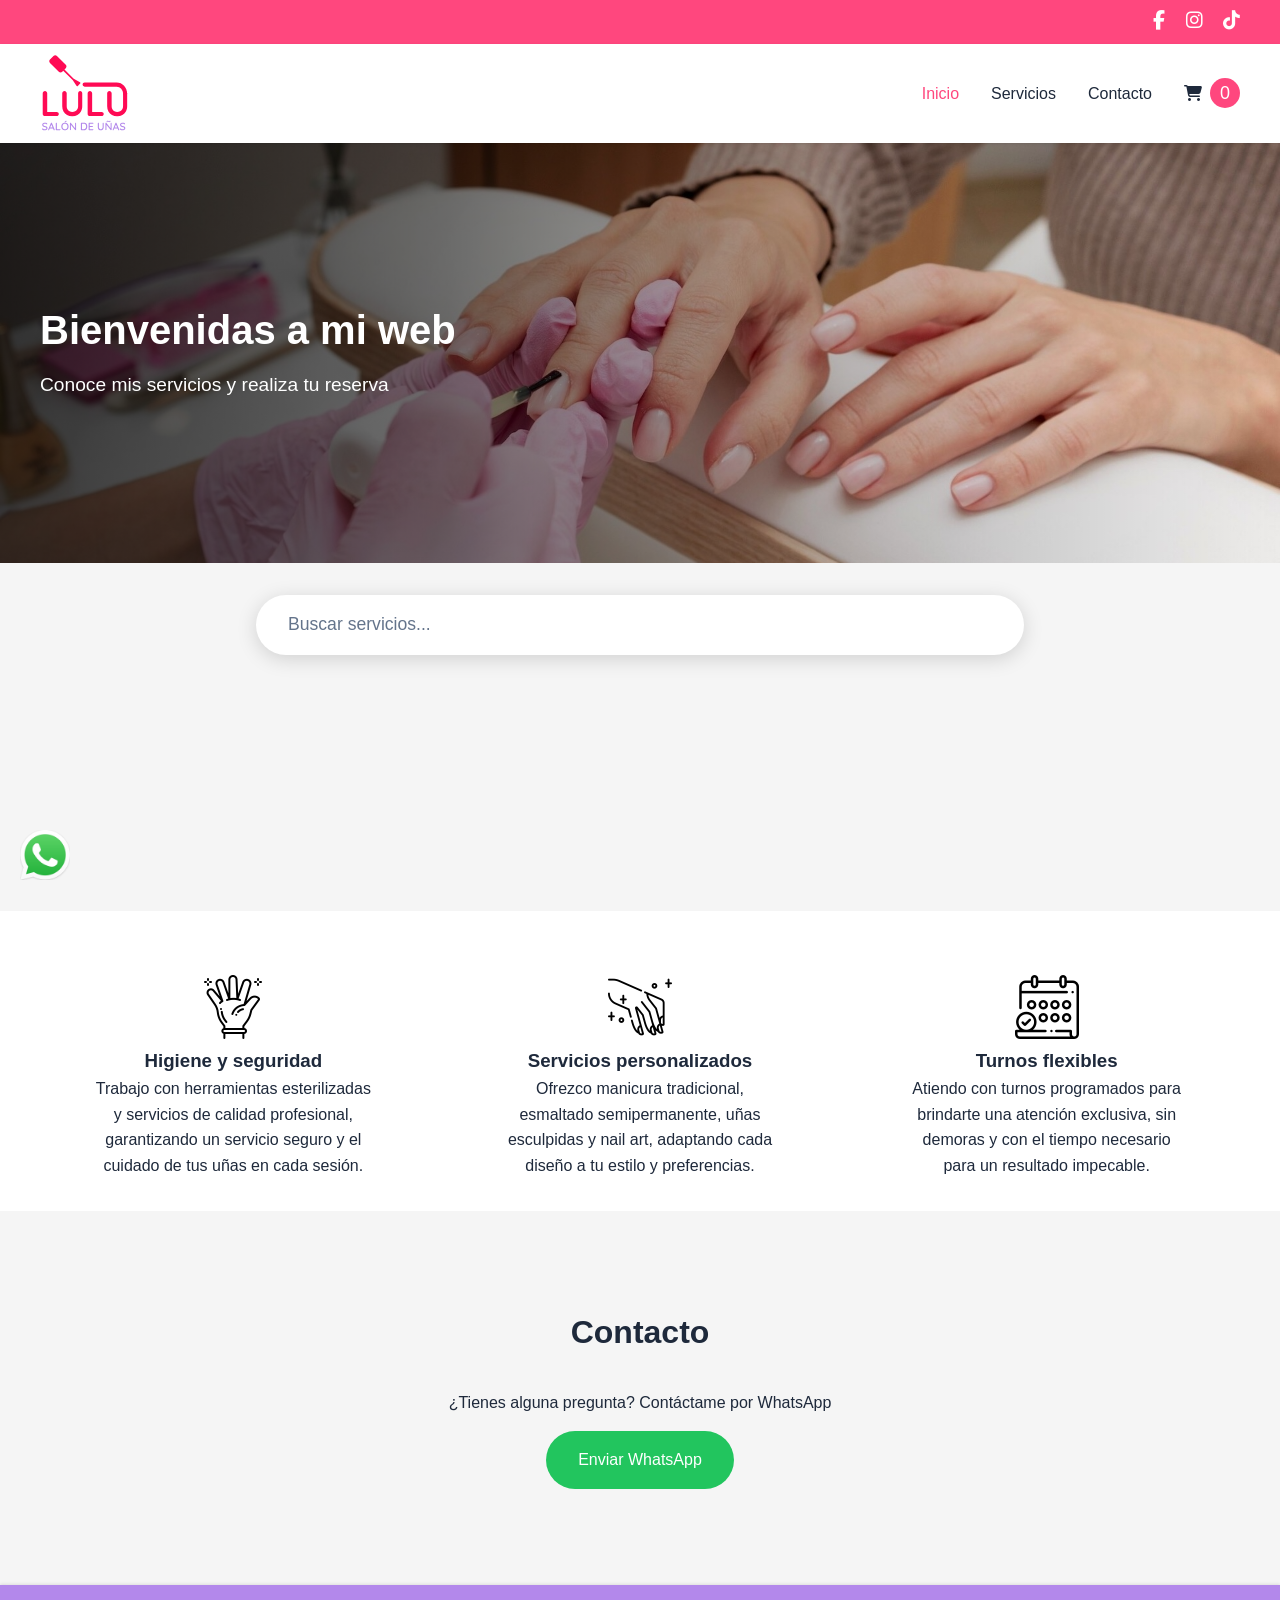
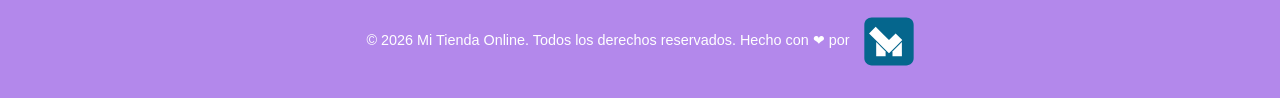
==== commit 83231151: "cambios contenidos" ====
--- a/index.html
+++ b/index.html
@@ -4,9 +4,9 @@
 <head>
     <meta charset="UTF-8">
     <meta name="viewport" content="width=device-width, initial-scale=1.0">
-    <meta name="description" content="Tienda online con los mejores productos. Envíos a todo el país.">
-    <meta name="keywords" content="tienda, productos, ecommerce, compras online">
-    <title>Mi Tienda Online - Productos de Calidad</title>
+    <meta name="description" content="Tienda online con los mejores servicios. Envíos a todo el país.">
+    <meta name="keywords" content="tienda, servicios, ecommerce, compras online">
+    <title>Mi Tienda Online - servicios de Calidad</title>
     <link rel="stylesheet" href="css/styles.css">
 
     <!-- CDN Font Awesome -->
@@ -39,7 +39,7 @@
                     <div class="slider-content">
                         <div class="slider-text cont1200">
                             <h1>Bienvenido a Nuestra Tienda</h1>
-                            <p>Descubre productos de calidad al mejor precio</p>
+                            <p>Descubre servicios de calidad al mejor precio</p>
                         </div>
                     </div>
                 </div>
@@ -59,7 +59,7 @@
                     <div class="slider-content">
                         <div class="slider-text cont1200">
                             <h1>Ofertas Exclusivas</h1>
-                            <p>Hasta 50% de descuento en productos seleccionados</p>
+                            <p>Hasta 50% de descuento en servicios seleccionados</p>
                         </div>
                     </div>
                 </div>
@@ -106,23 +106,23 @@
 
         <section class="search-section">
             <div class="search-container">
-                <input type="search" id="searchInput" class="search-input" placeholder="Buscar productos..."
-                    aria-label="Buscar productos">
+                <input type="search" id="searchInput" class="search-input" placeholder="Buscar servicios..."
+                    aria-label="Buscar servicios">
                 <button class="clear-search" id="clearSearch" aria-label="Limpiar búsqueda">✕</button>
             </div>
             <p class="search-results" id="searchResults"></p>
         </section>
 
         <!-- Resultados de búsqueda (solo visible cuando hay búsqueda activa) -->
-        <section id="productos" class="products-section">
+        <section id="servicios" class="products-section">
 
             <div class="products-grid" id="productsGrid">
                 <!-- Los resultados de búsqueda se cargarán aquí -->
             </div>
 
             <div class="no-results" id="noResults">
-                <p>No se encontraron productos que coincidan con tu búsqueda</p>
-                <a href="#" class="shop-btn" onclick="limpiarBusqueda()">Ver todos los productos</a>
+                <p>No se encontraron servicios que coincidan con tu búsqueda</p>
+                <a href="#" class="shop-btn" onclick="limpiarBusqueda()">Ver todos los servicios</a>
             </div>
         </section>
 
@@ -132,7 +132,7 @@
             <!-- Ejemplo: <img src="/img/banners/cuadros-banner.jpg" alt="Banner Cuadros" style="width: 100%; border-radius: 12px; margin-bottom: 2rem;"> -->
 
             <div class="products-grid" id="gridCat1">
-                <!-- Los productos de cuadros se cargarán aquí -->
+                <!-- Los servicios de cuadros se cargarán aquí -->
             </div>
         </section>
 
@@ -144,7 +144,7 @@
 
 
             <div class="products-grid" id="gridCat2">
-                <!-- Los productos de remeras se cargarán aquí -->
+                <!-- Los servicios de remeras se cargarán aquí -->
             </div>
         </section>
 
@@ -157,7 +157,7 @@
 
 
             <div class="products-grid" id="gridCat3">
-                <!-- Los productos de deskpads se cargarán aquí -->
+                <!-- Los servicios de deskpads se cargarán aquí -->
             </div>
         </section>
 
@@ -169,7 +169,7 @@
 
 
             <div class="products-grid" id="gridCat4">
-                <!-- Los productos de otros se cargarán aquí -->
+                <!-- Los servicios de otros se cargarán aquí -->
             </div>
         </section>
 
@@ -180,7 +180,7 @@
     <div class="icono">
         <img loading="lazy" src="img/icono-higiene.png" alt="icono higiene y seguridad">
         <h3>Higiene y seguridad</h3>
-        <p>Trabajo con herramientas esterilizadas y productos de calidad profesional,
+        <p>Trabajo con herramientas esterilizadas y servicios de calidad profesional,
             garantizando un servicio seguro y el cuidado de tus uñas en cada sesión.
         </p>
     </div>
@@ -214,10 +214,10 @@
     <script src="js/template.js"></script>
     <script src="js/marquee.js"></script>
     <script src="js/menu.js"></script>
-    <script src="js/productos.js"></script>
+    <script src="js/servicios.js"></script>
     <script src="js/carrito.js"></script>
     <script src="js/busqueda.js"></script>
-    <script src="js/productos-categorias.js"></script>
+    <script src="js/servicios-categorias.js"></script>
     <script src="js/hero-slider.js"></script>
 </body>
 
--- a/css/styles.css
+++ b/css/styles.css
@@ -39,7 +39,7 @@
 }
 
 /* =========================
-   Banner productos
+   Banner servicios
    ========================= */
 
 .banner {
@@ -171,21 +171,21 @@
 
 }
 
-.banners-productos {
+.banners-servicios {
     display: grid;
     grid-template-columns: repeat(2, 1fr);
     gap: 32px;
 }
 
 @media (max-width: 768px) {
-    .banners-productos {
+    .banners-servicios {
         grid-template-columns: 1fr;
         margin: 1rem;
         gap: 1rem;
     }
 }
 
-.banner-productos-contenido {
+.banner-servicios-contenido {
     background-color: #ffffff;
     border-radius: 16px;
     display: grid;
@@ -193,7 +193,7 @@
 }
 
 @media (max-width: 768px) {
-    .banner-productos-contenido {
+    .banner-servicios-contenido {
         grid-template-columns: 60% 40%;
     }
 }
@@ -1164,7 +1164,7 @@
 
 /* Footer */
 footer {
-    background: var(--primary-hover);
+    background: #B388EB;
     text-align: center;
     padding: 2rem;
     box-shadow: 0 -1px 3px rgba(0, 0, 0, 0.1);
@@ -1832,7 +1832,7 @@
     }
 }
 
-/* Estilos adicionales para la galería de imágenes en producto-detalle.css */
+/* Estilos adicionales para la galería de imágenes en servicio-detalle.css */
 /* Agregar estos estilos al archivo styles.css existente */
 
 /* Contenedor de imagen principal */
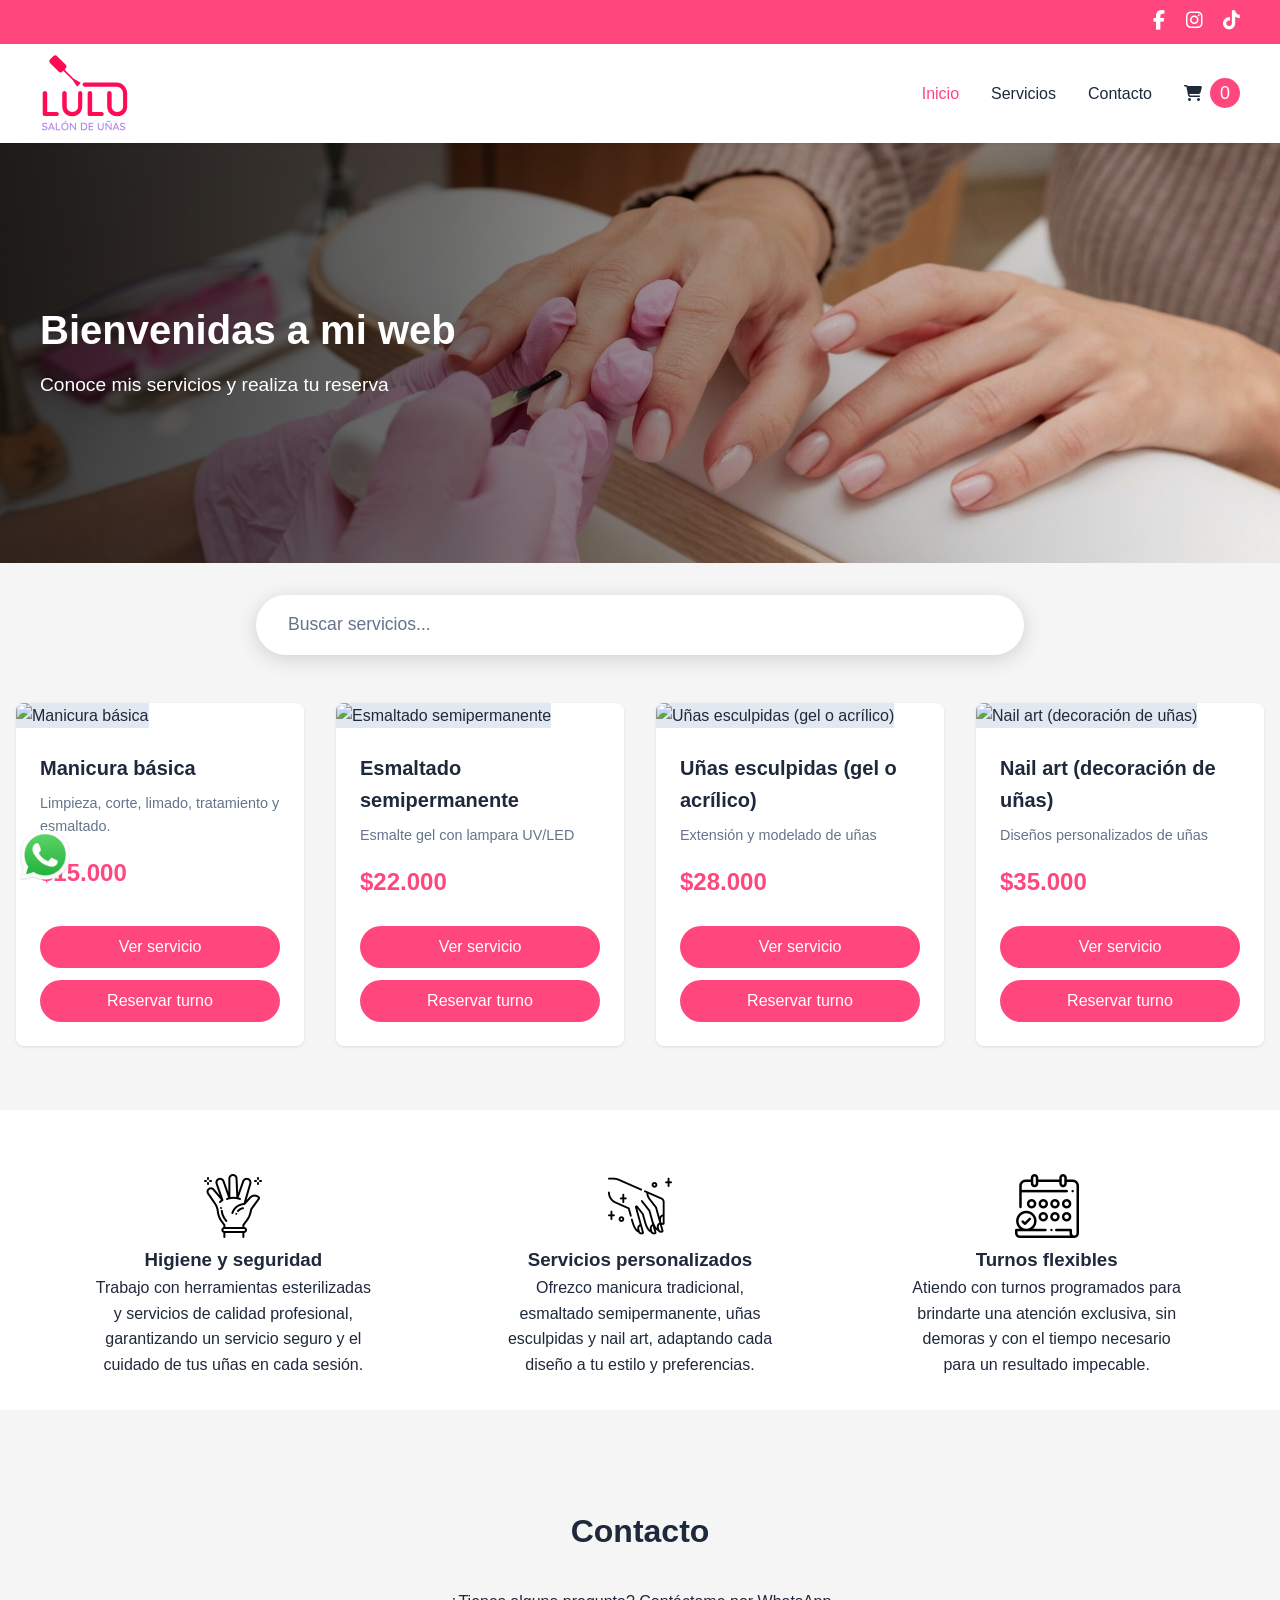
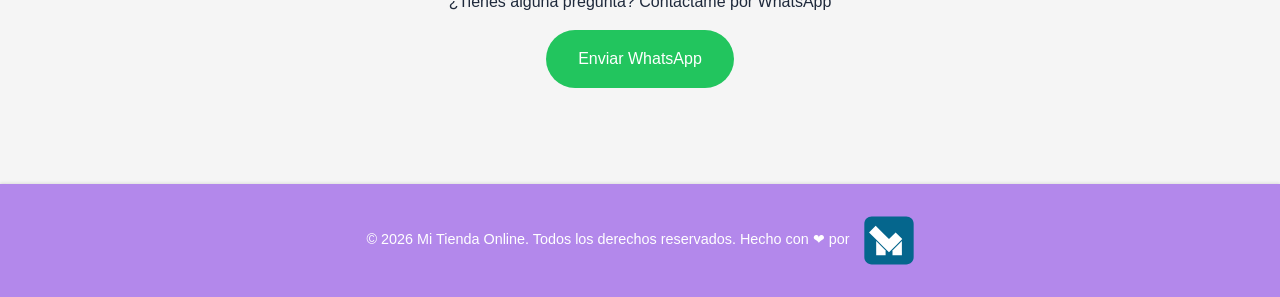
==== commit 98c22bb9: "cambios diseño y contenidos" ====
--- a/index.html
+++ b/index.html
@@ -23,8 +23,8 @@
         <section class="hero">
             <div class="hero-copy">
                 <div class="cont1200 grid">
-                <h1>Bienvenidas a mi web</h1>
-                <p>Conoce mis servicios y realiza tu reserva</p>
+                    <h1>Bienvenidas a mi web</h1>
+                    <p>Conoce mis servicios y realiza tu reserva</p>
                 </div>
             </div>
         </section>
@@ -136,69 +136,32 @@
             </div>
         </section>
 
-
-        <!-- Sección de Remeras -->
-        <section class="category-section" id="remeras-section">
-            <!-- Aquí puedes agregar tu banner personalizado -->
-            <!-- Ejemplo: <img src="/img/banners/remeras-banner.jpg" alt="Banner Remeras" style="width: 100%; border-radius: 12px; margin-bottom: 2rem;"> -->
-
-
-            <div class="products-grid" id="gridCat2">
-                <!-- Los servicios de remeras se cargarán aquí -->
-            </div>
-        </section>
-
-
-
-        <!-- Sección de Deskpads -->
-        <section class="category-section" id="deskpads-section">
-            <!-- Aquí puedes agregar tu banner personalizado -->
-            <!-- Ejemplo: <img src="/img/banners/deskpads-banner.jpg" alt="Banner Deskpads" style="width: 100%; border-radius: 12px; margin-bottom: 2rem;"> -->
-
-
-            <div class="products-grid" id="gridCat3">
-                <!-- Los servicios de deskpads se cargarán aquí -->
-            </div>
-        </section>
-
-
-        <!-- Sección de Otros -->
-        <section class="category-section" id="otros-section">
-            <!-- Aquí puedes agregar tu banner personalizado -->
-            <!-- Ejemplo: <img src="/img/banners/otros-banner.jpg" alt="Banner Otros" style="width: 100%; border-radius: 12px; margin-bottom: 2rem;"> -->
-
-
-            <div class="products-grid" id="gridCat4">
-                <!-- Los servicios de otros se cargarán aquí -->
-            </div>
-        </section>
-
     </main>
 
     <section class="iconos-pie">
         <div class="iconos cont1200">
-    <div class="icono">
-        <img loading="lazy" src="img/icono-higiene.png" alt="icono higiene y seguridad">
-        <h3>Higiene y seguridad</h3>
-        <p>Trabajo con herramientas esterilizadas y servicios de calidad profesional,
-            garantizando un servicio seguro y el cuidado de tus uñas en cada sesión.
-        </p>
-    </div>
-    <div class="icono">
-        <img loading="lazy" src="img/icono-servicios.png" alt="icono servicios de manicuria">
-        <h3>Servicios personalizados</h3>
-        <p>Ofrezco manicura tradicional, esmaltado semipermanente, uñas esculpidas y nail art,
-            adaptando cada diseño a tu estilo y preferencias.
-        </p>
-    </div>
-    <div class="icono">
-        <img loading="lazy" src="img/icono-turnos.png" alt="icono turnos">
-        <h3>Turnos flexibles</h3>
-        <p>Atiendo con turnos programados para brindarte una atención exclusiva,
-            sin demoras y con el tiempo necesario para un resultado impecable.
-        </p>
-    </div>
-</div>
+            <div class="icono">
+                <img loading="lazy" src="img/icono-higiene.png" alt="icono higiene y seguridad">
+                <h3>Higiene y seguridad</h3>
+                <p>Trabajo con herramientas esterilizadas y servicios de calidad profesional,
+                    garantizando un servicio seguro y el cuidado de tus uñas en cada sesión.
+                </p>
+            </div>
+            <div class="icono">
+                <img loading="lazy" src="img/icono-servicios.png" alt="icono servicios de manicuria">
+                <h3>Servicios personalizados</h3>
+                <p>Ofrezco manicura tradicional, esmaltado semipermanente, uñas esculpidas y nail art,
+                    adaptando cada diseño a tu estilo y preferencias.
+                </p>
+            </div>
+            <div class="icono">
+                <img loading="lazy" src="img/icono-turnos.png" alt="icono turnos">
+                <h3>Turnos flexibles</h3>
+                <p>Atiendo con turnos programados para brindarte una atención exclusiva,
+                    sin demoras y con el tiempo necesario para un resultado impecable.
+                </p>
+            </div>
+        </div>
 
     </section>
 
@@ -214,10 +177,10 @@
     <script src="js/template.js"></script>
     <script src="js/marquee.js"></script>
     <script src="js/menu.js"></script>
-    <script src="js/servicios.js"></script>
+    <script src="js/productos.js"></script>
     <script src="js/carrito.js"></script>
     <script src="js/busqueda.js"></script>
-    <script src="js/servicios-categorias.js"></script>
+    <script src="js/productos-categorias.js"></script>
     <script src="js/hero-slider.js"></script>
 </body>
 
--- a/css/styles.css
+++ b/css/styles.css
@@ -15,6 +15,8 @@
 :root {
     --primary-color: #ff477e;
     --primary-hover: #ff0a54;
+    --secundario: #B388EB;
+    --secundario-hover: #9e70db;
     --secondary-color: #64748b;
     --success-color: #22c55e;
     --danger-color: #ef4444;
@@ -1116,7 +1118,7 @@
 .submit-btn {
     width: 100%;
     padding: 1rem;
-    background: var(--success-color);
+    background: var(--secundario);
     color: white;
     border: none;
     border-radius: 50px;
@@ -1127,7 +1129,7 @@
 }
 
 .submit-btn:hover {
-    background: #16a34a;
+    background: var(--secundario-hover);
 }
 
 .seguro {
@@ -1164,7 +1166,7 @@
 
 /* Footer */
 footer {
-    background: #B388EB;
+    background: var(--secundario);
     text-align: center;
     padding: 2rem;
     box-shadow: 0 -1px 3px rgba(0, 0, 0, 0.1);
@@ -1654,7 +1656,7 @@
 
 .product-features li:before {
     content: "✓";
-    color: var(--success-color);
+    color: #B388EB;
     font-weight: bold;
     font-size: 1.2rem;
 }
